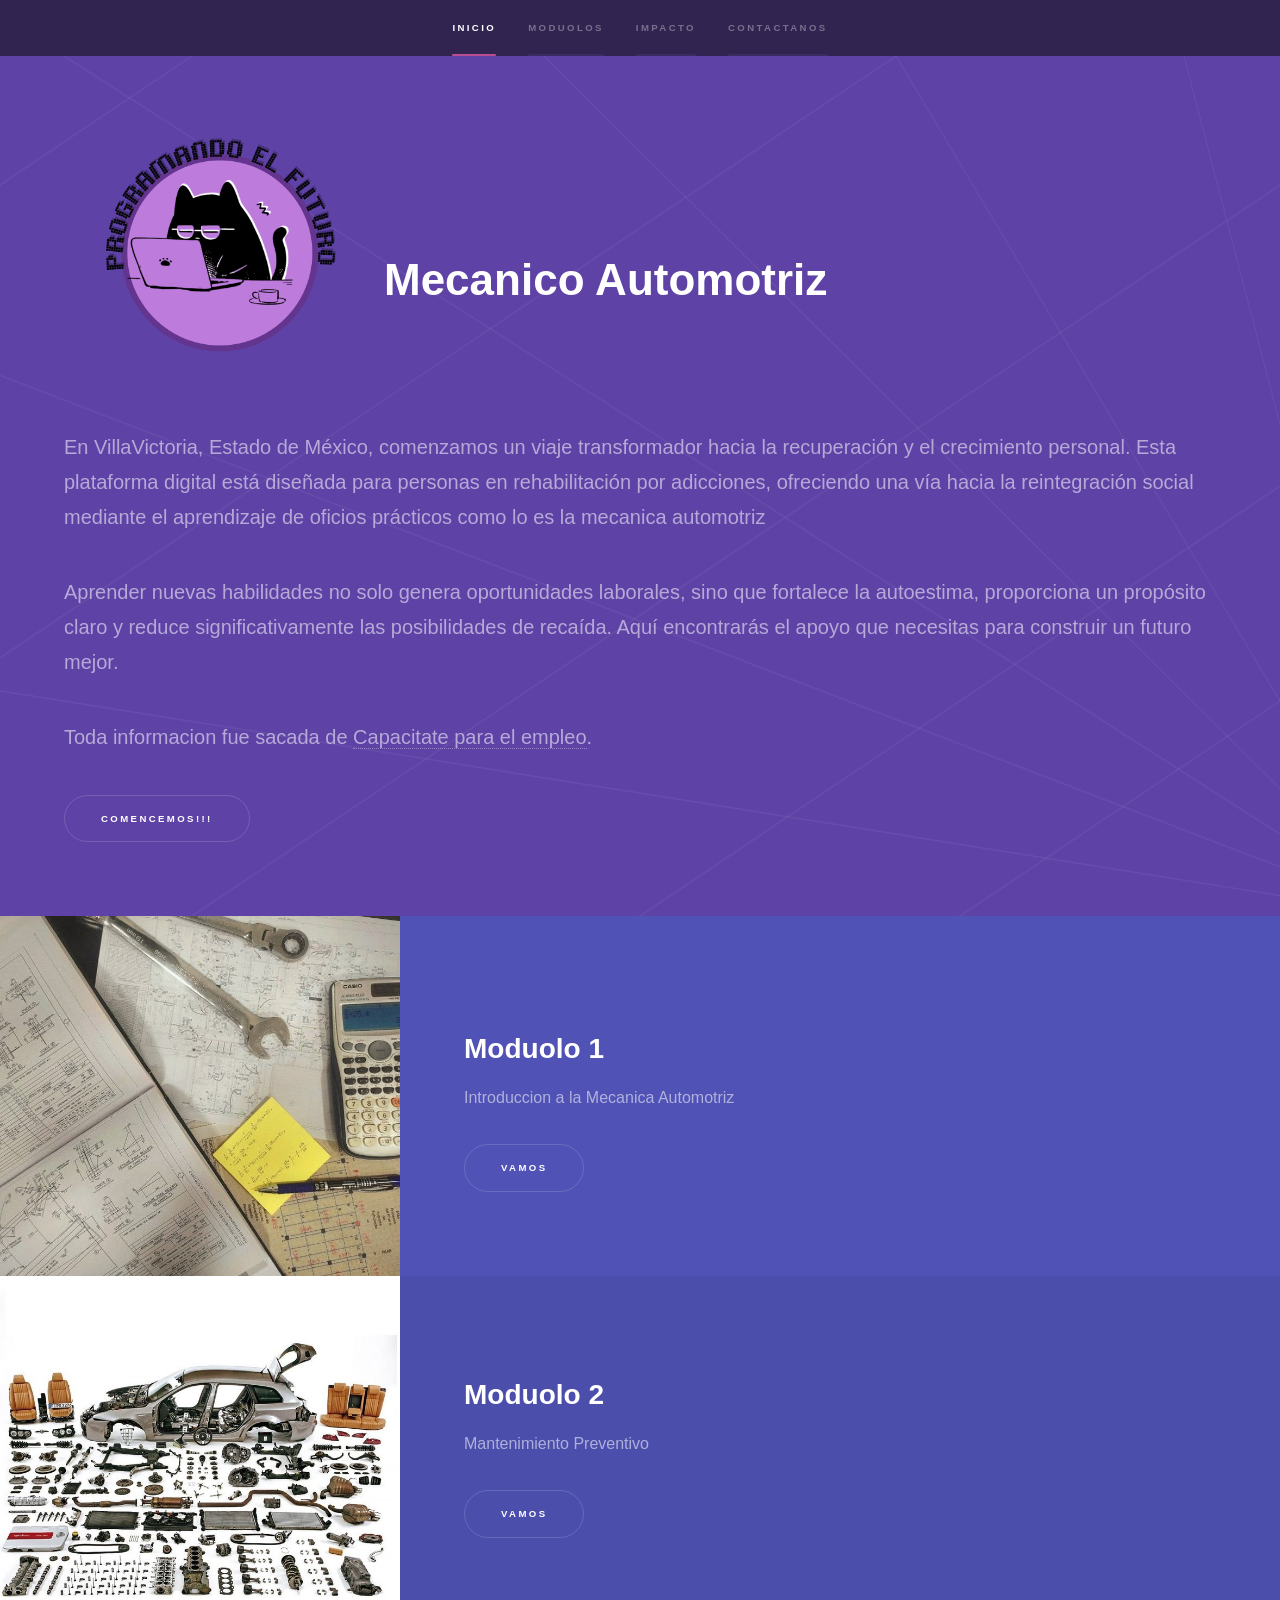
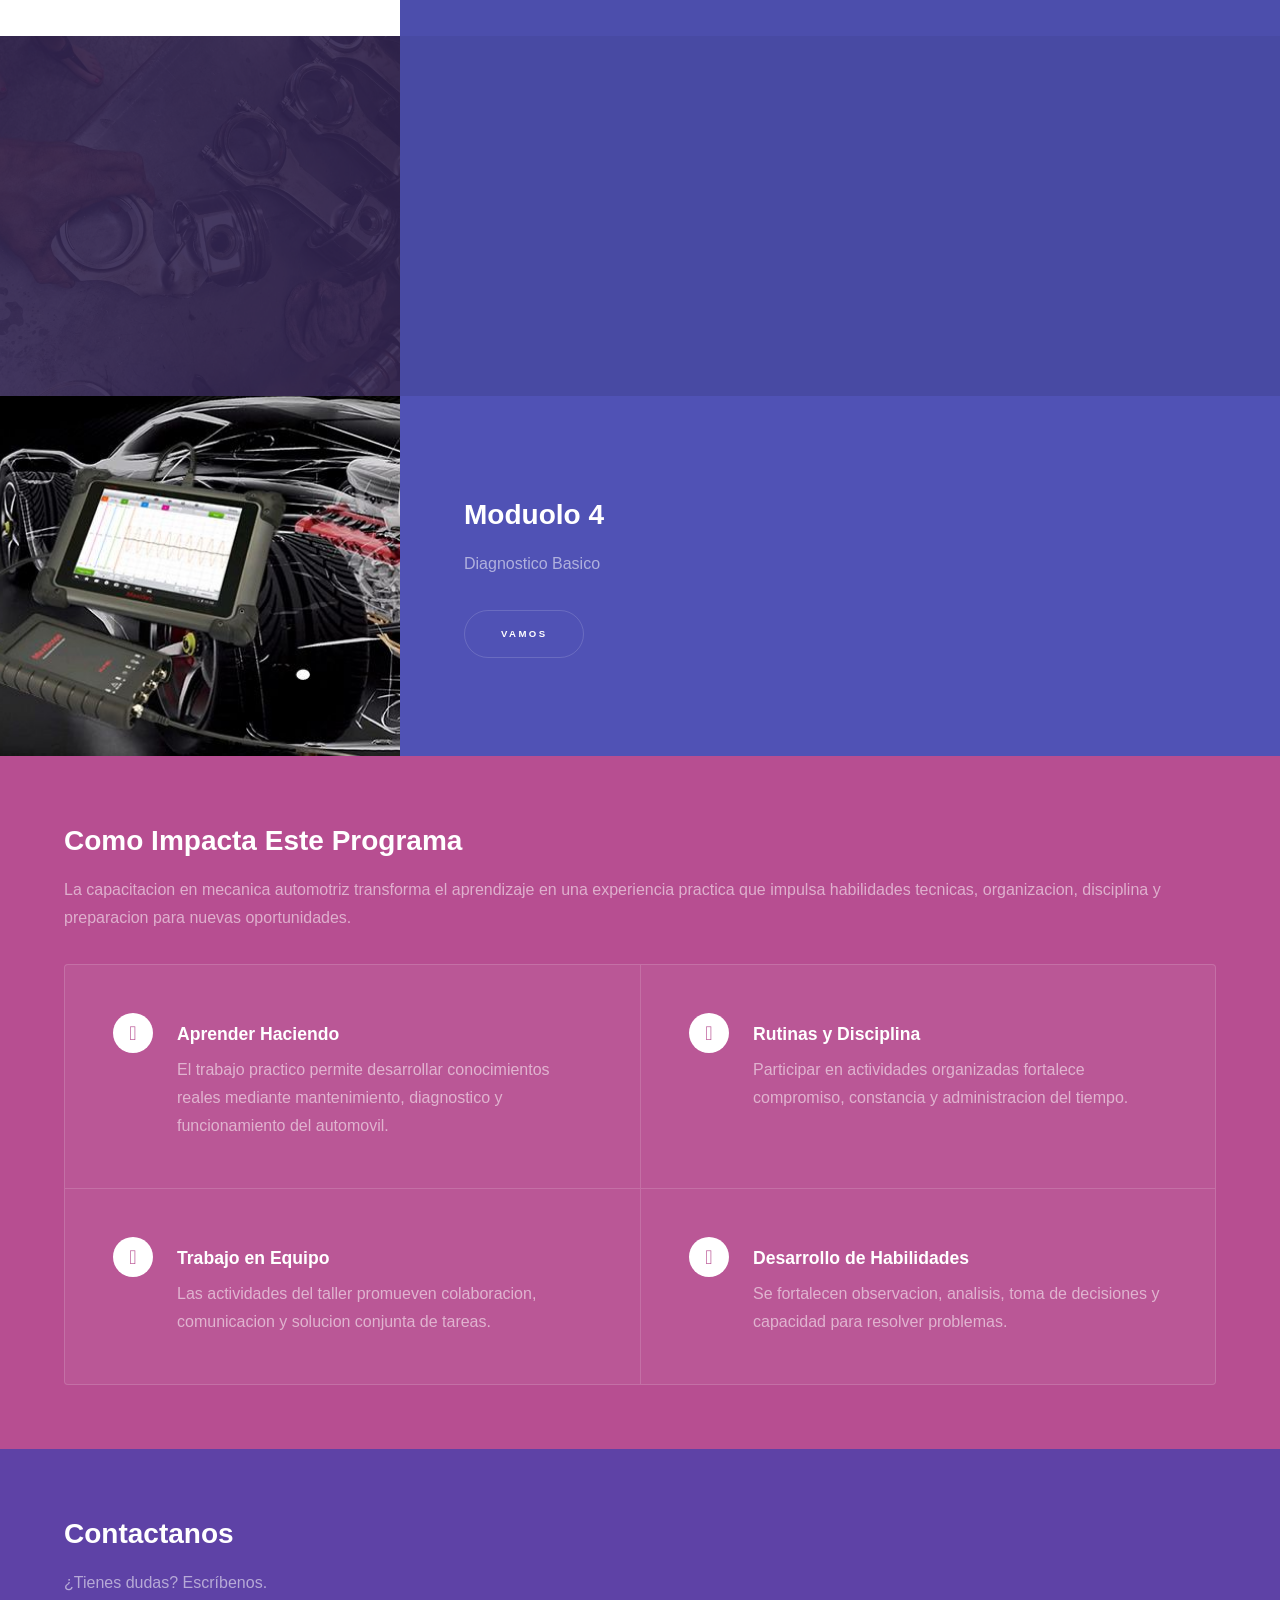
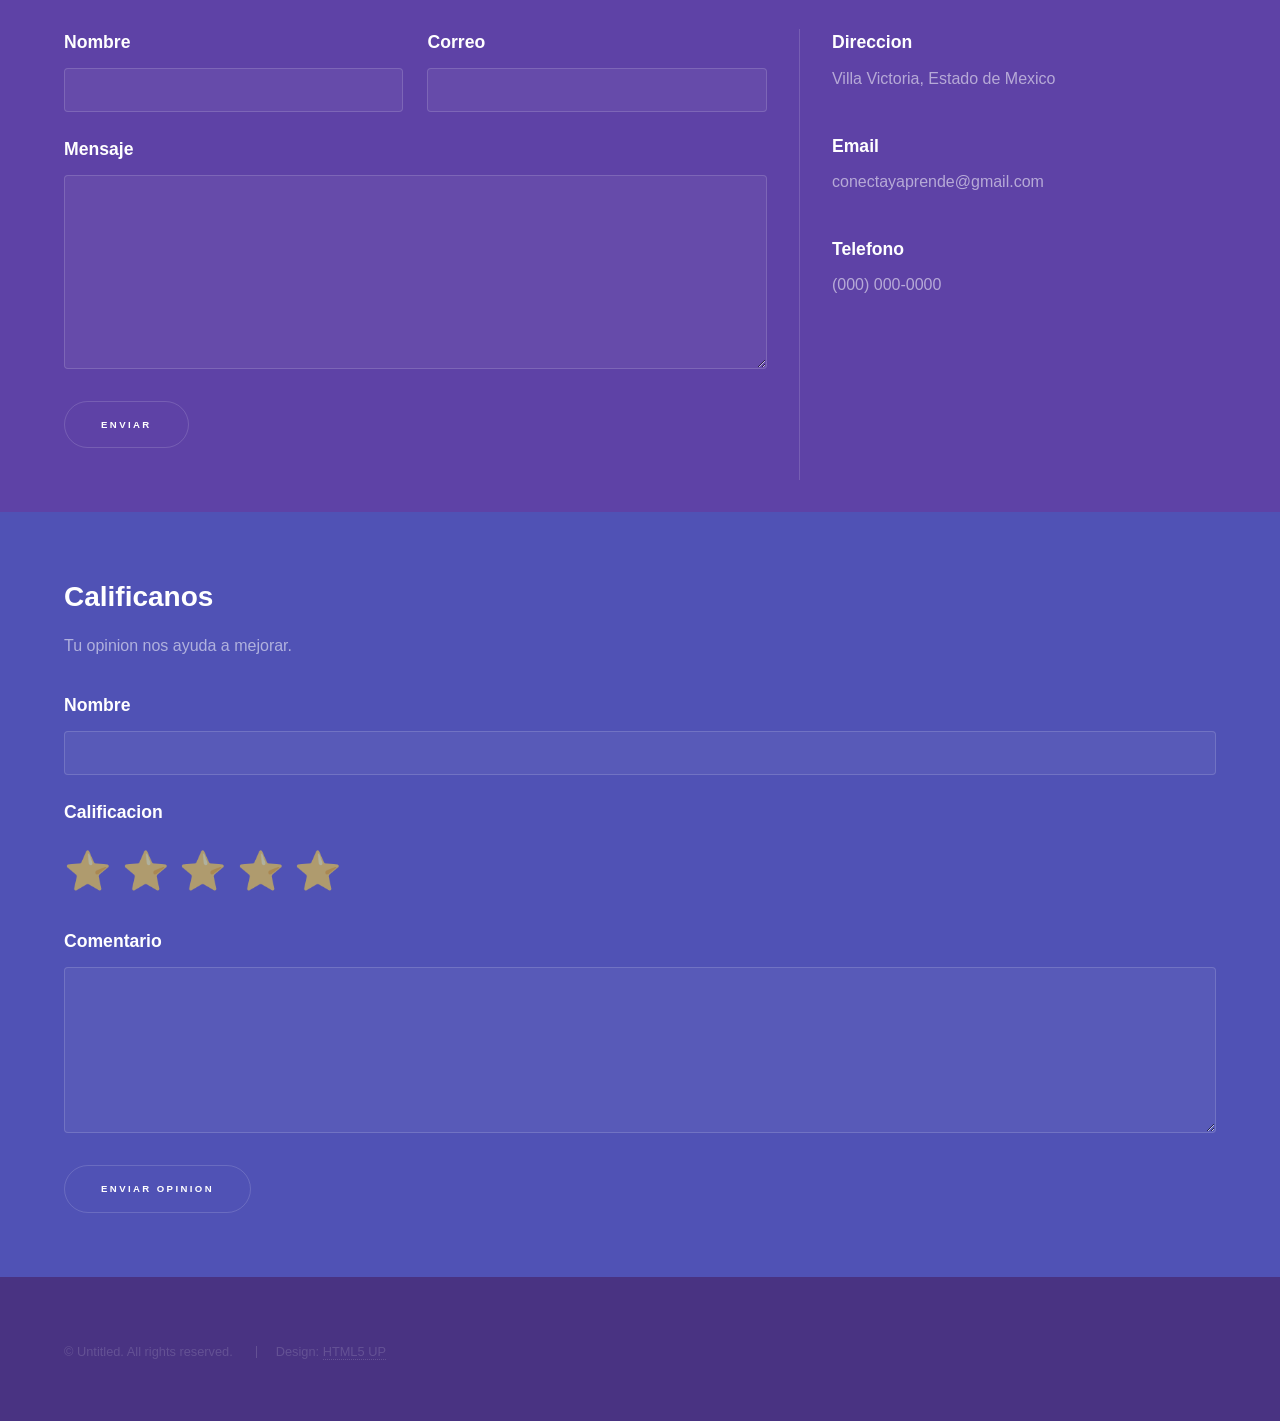
==== index.html @ e7743791 "Proyecto Conecta y Aprende" ====
<!DOCTYPE html>
<!--
	Hyperspace by HTML5 UP
	html5up.net | @ajlkn
	Free for personal and commercial use under the CCA 3.0 license (html5up.net/license)
-->
<html>
  <head>
    <title>Conecta y Aprende</title>
    <meta charset="utf-8" />
    <meta
      name="viewport"
      content="width=device-width, initial-scale=1, user-scalable=no"
    />
    <link rel="stylesheet" href="assets/css/main.css" />
    <noscript
      ><link rel="stylesheet" href="assets/css/noscript.css"
    /></noscript>
  </head>
  <body class="is-preload">
    <!-- Sidebar -->
    <section id="sidebar">
      <div class="inner">
        <nav>
          <ul>
            <li><a href="#intro">Inicio</a></li>
            <li><a href="#one">Moduolos</a></li>
            <li><a href="#two">Impacto</a></li>
            <li><a href="#three">Contactanos</a></li>
          </ul>
        </nav>
      </div>
    </section>

    <!-- Wrapper -->
    <div id="wrapper">
      <!-- Intro -->
      <section id="intro" class="wrapper style1 fullscreen fade-up">
        <div class="inner">
          <div style="display: flex; align-items: center; gap: 20px">
            <a
              href="quienes_somos.html"
              style="
                display: flex;
                align-items: center;
                gap: 20px;
                border: none;
              "
            >
              <img src="images/logo.png" alt="Logo" style="width: 300px" />
              <h1 style="margin: 0">Mecanico Automotriz</h1>
            </a>
          </div>
          <p>
            En VillaVictoria, Estado de México, comenzamos un viaje
            transformador hacia la recuperación y el crecimiento personal. Esta
            plataforma digital está diseñada para personas en rehabilitación por
            adicciones, ofreciendo una vía hacia la reintegración social
            mediante el aprendizaje de oficios prácticos como lo es la mecanica
            automotriz
          </p>
          <p>
            Aprender nuevas habilidades no solo genera oportunidades laborales,
            sino que fortalece la autoestima, proporciona un propósito claro y
            reduce significativamente las posibilidades de recaída. Aquí
            encontrarás el apoyo que necesitas para construir un futuro mejor.
          </p>
          <p>
            Toda informacion fue sacada de
            <a href="https://capacitateparaelempleo.org/cursos/view/36"
              >Capacitate para el empleo</a
            >.
          </p>
          <ul class="actions">
            <li><a href="#one" class="button scrolly">Comencemos!!!</a></li>
          </ul>
        </div>
      </section>

      <!-- One -->
      <section id="one" class="wrapper style2 spotlights">
        <section>
          <a href="#" class="image"
            ><img src="images/pic01.jpg" alt="" data-position="center center"
          /></a>
          <div class="content">
            <div class="inner">
              <span class="image"
                ><img
                  src="images/logo.png"
                  alt="Logo"
                  style="width: 180px; margin-bottom: 1.5em"
              /></span>
              <h2>Moduolo 1</h2>
              <p>Introduccion a la Mecanica Automotriz</p>
              <ul class="actions">
                <li><a href="modulo_1.html" class="button">Vamos</a></li>
              </ul>
            </div>
          </div>
        </section>
        <section>
          <a href="#" class="image"
            ><img src="images/pic02.jpg" alt="" data-position="top center"
          /></a>
          <div class="content">
            <div class="inner">
              <h2>Moduolo 2</h2>
              <p>Mantenimiento Preventivo</p>
              <ul class="actions">
                <li><a href="modulo_2.html" class="button">Vamos</a></li>
              </ul>
            </div>
          </div>
        </section>
        <section>
          <a href="#" class="image"
            ><img src="images/pic03.jpg" alt="" data-position="25% 25%"
          /></a>
          <div class="content">
            <div class="inner">
              <h2>Moduolo 3</h2>
              <p>Sistemas del Automovil</p>
              <ul class="actions">
                <li><a href="modulo_3.html" class="button">Vamos</a></li>
              </ul>
            </div>
          </div>
        </section>
        <section>
          <a href="#" class="image"
            ><img src="images/modulo4.jpg" alt="" data-position="25% 25%"
          /></a>
          <div class="content">
            <div class="inner">
              <h2>Moduolo 4</h2>
              <p>Diagnostico Basico</p>
              <ul class="actions">
                <li><a href="modulo_4.html" class="button">Vamos</a></li>
              </ul>
            </div>
          </div>
        </section>
      </section>

      <!-- Two -->
      <section id="two" class="wrapper style3 fade-up">
        <div class="inner">
          <h2>Como Impacta Este Programa</h2>

          <p>
            La capacitacion en mecanica automotriz transforma el aprendizaje en
            una experiencia practica que impulsa habilidades tecnicas,
            organizacion, disciplina y preparacion para nuevas oportunidades.
          </p>

          <div class="features">
            <section>
              <span class="icon solid major fa-wrench"></span>
              <h3>Aprender Haciendo</h3>
              <p>
                El trabajo practico permite desarrollar conocimientos reales
                mediante mantenimiento, diagnostico y funcionamiento del
                automovil.
              </p>
            </section>

            <section>
              <span class="icon solid major fa-calendar-check"></span>
              <h3>Rutinas y Disciplina</h3>
              <p>
                Participar en actividades organizadas fortalece compromiso,
                constancia y administracion del tiempo.
              </p>
            </section>

            <section>
              <span class="icon solid major fa-users"></span>
              <h3>Trabajo en Equipo</h3>
              <p>
                Las actividades del taller promueven colaboracion, comunicacion
                y solucion conjunta de tareas.
              </p>
            </section>

            <section>
              <span class="icon solid major fa-brain"></span>
              <h3>Desarrollo de Habilidades</h3>
              <p>
                Se fortalecen observacion, analisis, toma de decisiones y
                capacidad para resolver problemas.
              </p>
            </section>
          </div>
        </div>
      </section>

      <!-- Three -->
      <section id="three" class="wrapper style1 fade-up">
        <div class="inner">
          <h2>Contactanos</h2>

          <p>¿Tienes dudas? Escríbenos.</p>

          <div class="split style1">
            <section>
              <form>
                <div class="fields">
                  <div class="field half">
                    <label>Nombre</label>
                    <input type="text" />
                  </div>

                  <div class="field half">
                    <label>Correo</label>
                    <input type="email" />
                  </div>

                  <div class="field">
                    <label>Mensaje</label>
                    <textarea rows="6"></textarea>
                  </div>
                </div>

                <ul class="actions">
                  <li><a href="#" class="button submit">Enviar</a></li>
                </ul>
              </form>
            </section>

            <section>
              <ul class="contact">
                <li>
                  <h3>Direccion</h3>
                  <span>Villa Victoria, Estado de Mexico</span>
                </li>

                <li>
                  <h3>Email</h3>
                  <span>conectayaprende@gmail.com</span>
                </li>

                <li>
                  <h3>Telefono</h3>
                  <span>(000) 000-0000</span>
                </li>
              </ul>
            </section>
          </div>
        </div>
      </section>

      <section id="rating" class="wrapper style2 fade-up">
        <div class="inner">
          <h2>Calificanos</h2>

          <p>Tu opinion nos ayuda a mejorar.</p>

          <form>
            <div class="fields">
              <div class="field">
                <label>Nombre</label>
                <input type="text" />
              </div>

              <div class="field">
                <label>Calificacion</label>

                <div style="font-size: 38px">⭐ ⭐ ⭐ ⭐ ⭐</div>
              </div>

              <div class="field">
                <label>Comentario</label>
                <textarea rows="5"></textarea>
              </div>
            </div>

            <ul class="actions">
              <li>
                <a href="#" class="button submit"> Enviar Opinion </a>
              </li>
            </ul>
          </form>
        </div>
      </section>
    </div>

    <!-- Footer -->
    <footer id="footer" class="wrapper style1-alt">
      <div class="inner">
        <ul class="menu">
          <li>&copy; Untitled. All rights reserved.</li>
          <li>Design: <a href="http://html5up.net">HTML5 UP</a></li>
        </ul>
      </div>
    </footer>

    <!-- Scripts -->
    <script src="assets/js/jquery.min.js"></script>
    <script src="assets/js/jquery.scrollex.min.js"></script>
    <script src="assets/js/jquery.scrolly.min.js"></script>
    <script src="assets/js/browser.min.js"></script>
    <script src="assets/js/breakpoints.min.js"></script>
    <script src="assets/js/util.js"></script>
    <script src="assets/js/main.js"></script>
  </body>
</html>
---- assets/css/main.css ----
@import url(fontawesome-all.min.css);

/*
	Hyperspace by HTML5 UP
	html5up.net | @ajlkn
	Free for personal and commercial use under the CCA 3.0 license (html5up.net/license)
*/

html,
body,
div,
span,
applet,
object,
iframe,
h1,
h2,
h3,
h4,
h5,
h6,
p,
blockquote,
pre,
a,
abbr,
acronym,
address,
big,
cite,
code,
del,
dfn,
em,
img,
ins,
kbd,
q,
s,
samp,
small,
strike,
strong,
sub,
sup,
tt,
var,
b,
u,
i,
center,
dl,
dt,
dd,
ol,
ul,
li,
fieldset,
form,
label,
legend,
table,
caption,
tbody,
tfoot,
thead,
tr,
th,
td,
article,
aside,
canvas,
details,
embed,
figure,
figcaption,
footer,
header,
hgroup,
menu,
nav,
output,
ruby,
section,
summary,
time,
mark,
audio,
video {
  margin: 0;
  padding: 0;
  border: 0;
  font-size: 100%;
  font: inherit;
  vertical-align: baseline;
}

article,
aside,
details,
figcaption,
figure,
footer,
header,
hgroup,
menu,
nav,
section {
  display: block;
}

body {
  line-height: 1;
}

ol,
ul {
  list-style: none;
}

blockquote,
q {
  quotes: none;
}

blockquote:before,
blockquote:after,
q:before,
q:after {
  content: "";
  content: none;
}

table {
  border-collapse: collapse;
  border-spacing: 0;
}

body {
  -webkit-text-size-adjust: none;
}

mark {
  background-color: transparent;
  color: inherit;
}

input::-moz-focus-inner {
  border: 0;
  padding: 0;
}

input,
select,
textarea {
  -moz-appearance: none;
  -webkit-appearance: none;
  -ms-appearance: none;
  appearance: none;
}

/* Basic */

@-ms-viewport {
  width: device-width;
}

body {
  -ms-overflow-style: scrollbar;
}

@media screen and (max-width: 480px) {
  html,
  body {
    min-width: 320px;
  }
}

html {
  box-sizing: border-box;
}

*,
*:before,
*:after {
  box-sizing: inherit;
}

body {
  background: #312450;
}

body.is-preload *,
body.is-preload *:before,
body.is-preload *:after {
  -moz-animation: none !important;
  -webkit-animation: none !important;
  -ms-animation: none !important;
  animation: none !important;
  -moz-transition: none !important;
  -webkit-transition: none !important;
  -ms-transition: none !important;
  transition: none !important;
}

/* Type */

body,
input,
select,
textarea {
  color: rgba(255, 255, 255, 0.55);
  font-family: Arial, Helvetica, sans-serif;
  font-size: 16.5pt;
  font-weight: normal;
  line-height: 1.75;
}

@media screen and (max-width: 1680px) {
  body,
  input,
  select,
  textarea {
    font-size: 13pt;
  }
}

@media screen and (max-width: 1280px) {
  body,
  input,
  select,
  textarea {
    font-size: 12pt;
  }
}

@media screen and (max-width: 360px) {
  body,
  input,
  select,
  textarea {
    font-size: 11pt;
  }
}

a {
  -moz-transition:
    color 0.2s ease,
    border-bottom-color 0.2s ease;
  -webkit-transition:
    color 0.2s ease,
    border-bottom-color 0.2s ease;
  -ms-transition:
    color 0.2s ease,
    border-bottom-color 0.2s ease;
  transition:
    color 0.2s ease,
    border-bottom-color 0.2s ease;
  border-bottom: dotted 1px rgba(255, 255, 255, 0.35);
  color: inherit;
  text-decoration: none;
}

a:hover {
  border-bottom-color: transparent;
  color: #ffffff;
}

strong,
b {
  color: #ffffff;
  font-weight: bold;
}

em,
i {
  font-style: italic;
}

p {
  margin: 0 0 2em 0;
}

h1,
h2,
h3,
h4,
h5,
h6 {
  color: #ffffff;
  font-weight: bold;
  line-height: 1.5;
  margin: 0 0 0.5em 0;
}

h1 a,
h2 a,
h3 a,
h4 a,
h5 a,
h6 a {
  color: inherit;
  text-decoration: none;
}

h1 {
  font-size: 2.75em;
}

h1.major {
  margin: 0 0 1.3em 0;
  position: relative;
  padding-bottom: 0.35em;
}

h1.major:after {
  background-image: -moz-linear-gradient(to right, #5e42a6, #b74e91);
  background-image: -webkit-linear-gradient(to right, #5e42a6, #b74e91);
  background-image: -ms-linear-gradient(to right, #5e42a6, #b74e91);
  background-image: linear-gradient(to right, #5e42a6, #b74e91);
  -moz-transition: max-width 0.2s ease;
  -webkit-transition: max-width 0.2s ease;
  -ms-transition: max-width 0.2s ease;
  transition: max-width 0.2s ease;
  border-radius: 0.2em;
  bottom: 0;
  content: "";
  height: 0.05em;
  position: absolute;
  right: 0;
  width: 100%;
}

h2 {
  font-size: 1.75em;
}

h3 {
  font-size: 1.1em;
}

h4 {
  font-size: 1em;
}

h5 {
  font-size: 0.8em;
}

h6 {
  font-size: 0.6em;
}

@media screen and (max-width: 736px) {
  h1 {
    font-size: 2em;
  }

  h2 {
    font-size: 1.25em;
  }

  h3 {
    font-size: 1em;
  }

  h4 {
    font-size: 0.8em;
  }

  h5 {
    font-size: 0.6em;
  }

  h6 {
    font-size: 0.6em;
  }
}

sub {
  font-size: 0.8em;
  position: relative;
  top: 0.5em;
}

sup {
  font-size: 0.8em;
  position: relative;
  top: -0.5em;
}

blockquote {
  border-left: solid 4px rgba(255, 255, 255, 0.15);
  font-style: italic;
  margin: 0 0 2em 0;
  padding: 0.5em 0 0.5em 2em;
}

code {
  background: rgba(255, 255, 255, 0.05);
  border-radius: 0.25em;
  border: solid 1px rgba(255, 255, 255, 0.15);
  font-family: "Courier New", monospace;
  font-size: 0.9em;
  margin: 0 0.25em;
  padding: 0.25em 0.65em;
}

pre {
  -webkit-overflow-scrolling: touch;
  font-family: "Courier New", monospace;
  font-size: 0.9em;
  margin: 0 0 2em 0;
}

pre code {
  display: block;
  line-height: 1.75em;
  padding: 1em 1.5em;
  overflow-x: auto;
}

hr {
  border: 0;
  border-bottom: solid 1px rgba(255, 255, 255, 0.15);
  margin: 2em 0;
}

hr.major {
  margin: 3em 0;
}

.align-left {
  text-align: left;
}

.align-center {
  text-align: center;
}

.align-right {
  text-align: right;
}

/* Row */

.row {
  display: flex;
  flex-wrap: wrap;
  box-sizing: border-box;
  align-items: stretch;
}

.row > * {
  box-sizing: border-box;
}

.row.gtr-uniform > * > :last-child {
  margin-bottom: 0;
}

.row.aln-left {
  justify-content: flex-start;
}

.row.aln-center {
  justify-content: center;
}

.row.aln-right {
  justify-content: flex-end;
}

.row.aln-top {
  align-items: flex-start;
}

.row.aln-middle {
  align-items: center;
}

.row.aln-bottom {
  align-items: flex-end;
}

.row > .imp {
  order: -1;
}

.row > .col-1 {
  width: 8.33333%;
}

.row > .off-1 {
  margin-left: 8.33333%;
}

.row > .col-2 {
  width: 16.66667%;
}

.row > .off-2 {
  margin-left: 16.66667%;
}

.row > .col-3 {
  width: 25%;
}

.row > .off-3 {
  margin-left: 25%;
}

.row > .col-4 {
  width: 33.33333%;
}

.row > .off-4 {
  margin-left: 33.33333%;
}

.row > .col-5 {
  width: 41.66667%;
}

.row > .off-5 {
  margin-left: 41.66667%;
}

.row > .col-6 {
  width: 50%;
}

.row > .off-6 {
  margin-left: 50%;
}

.row > .col-7 {
  width: 58.33333%;
}

.row > .off-7 {
  margin-left: 58.33333%;
}

.row > .col-8 {
  width: 66.66667%;
}

.row > .off-8 {
  margin-left: 66.66667%;
}

.row > .col-9 {
  width: 75%;
}

.row > .off-9 {
  margin-left: 75%;
}

.row > .col-10 {
  width: 83.33333%;
}

.row > .off-10 {
  margin-left: 83.33333%;
}

.row > .col-11 {
  width: 91.66667%;
}

.row > .off-11 {
  margin-left: 91.66667%;
}

.row > .col-12 {
  width: 100%;
}

.row > .off-12 {
  margin-left: 100%;
}

.row.gtr-0 {
  margin-top: 0;
  margin-left: 0em;
}

.row.gtr-0 > * {
  padding: 0 0 0 0em;
}

.row.gtr-0.gtr-uniform {
  margin-top: 0em;
}

.row.gtr-0.gtr-uniform > * {
  padding-top: 0em;
}

.row.gtr-25 {
  margin-top: 0;
  margin-left: -0.375em;
}

.row.gtr-25 > * {
  padding: 0 0 0 0.375em;
}

.row.gtr-25.gtr-uniform {
  margin-top: -0.375em;
}

.row.gtr-25.gtr-uniform > * {
  padding-top: 0.375em;
}

.row.gtr-50 {
  margin-top: 0;
  margin-left: -0.75em;
}

.row.gtr-50 > * {
  padding: 0 0 0 0.75em;
}

.row.gtr-50.gtr-uniform {
  margin-top: -0.75em;
}

.row.gtr-50.gtr-uniform > * {
  padding-top: 0.75em;
}

.row {
  margin-top: 0;
  margin-left: -1.5em;
}

.row > * {
  padding: 0 0 0 1.5em;
}

.row.gtr-uniform {
  margin-top: -1.5em;
}

.row.gtr-uniform > * {
  padding-top: 1.5em;
}

.row.gtr-150 {
  margin-top: 0;
  margin-left: -2.25em;
}

.row.gtr-150 > * {
  padding: 0 0 0 2.25em;
}

.row.gtr-150.gtr-uniform {
  margin-top: -2.25em;
}

.row.gtr-150.gtr-uniform > * {
  padding-top: 2.25em;
}

.row.gtr-200 {
  margin-top: 0;
  margin-left: -3em;
}

.row.gtr-200 > * {
  padding: 0 0 0 3em;
}

.row.gtr-200.gtr-uniform {
  margin-top: -3em;
}

.row.gtr-200.gtr-uniform > * {
  padding-top: 3em;
}

@media screen and (max-width: 1680px) {
  .row {
    display: flex;
    flex-wrap: wrap;
    box-sizing: border-box;
    align-items: stretch;
  }

  .row > * {
    box-sizing: border-box;
  }

  .row.gtr-uniform > * > :last-child {
    margin-bottom: 0;
  }

  .row.aln-left {
    justify-content: flex-start;
  }

  .row.aln-center {
    justify-content: center;
  }

  .row.aln-right {
    justify-content: flex-end;
  }

  .row.aln-top {
    align-items: flex-start;
  }

  .row.aln-middle {
    align-items: center;
  }

  .row.aln-bottom {
    align-items: flex-end;
  }

  .row > .imp-xlarge {
    order: -1;
  }

  .row > .col-1-xlarge {
    width: 8.33333%;
  }

  .row > .off-1-xlarge {
    margin-left: 8.33333%;
  }

  .row > .col-2-xlarge {
    width: 16.66667%;
  }

  .row > .off-2-xlarge {
    margin-left: 16.66667%;
  }

  .row > .col-3-xlarge {
    width: 25%;
  }

  .row > .off-3-xlarge {
    margin-left: 25%;
  }

  .row > .col-4-xlarge {
    width: 33.33333%;
  }

  .row > .off-4-xlarge {
    margin-left: 33.33333%;
  }

  .row > .col-5-xlarge {
    width: 41.66667%;
  }

  .row > .off-5-xlarge {
    margin-left: 41.66667%;
  }

  .row > .col-6-xlarge {
    width: 50%;
  }

  .row > .off-6-xlarge {
    margin-left: 50%;
  }

  .row > .col-7-xlarge {
    width: 58.33333%;
  }

  .row > .off-7-xlarge {
    margin-left: 58.33333%;
  }

  .row > .col-8-xlarge {
    width: 66.66667%;
  }

  .row > .off-8-xlarge {
    margin-left: 66.66667%;
  }

  .row > .col-9-xlarge {
    width: 75%;
  }

  .row > .off-9-xlarge {
    margin-left: 75%;
  }

  .row > .col-10-xlarge {
    width: 83.33333%;
  }

  .row > .off-10-xlarge {
    margin-left: 83.33333%;
  }

  .row > .col-11-xlarge {
    width: 91.66667%;
  }

  .row > .off-11-xlarge {
    margin-left: 91.66667%;
  }

  .row > .col-12-xlarge {
    width: 100%;
  }

  .row > .off-12-xlarge {
    margin-left: 100%;
  }

  .row.gtr-0 {
    margin-top: 0;
    margin-left: 0em;
  }

  .row.gtr-0 > * {
    padding: 0 0 0 0em;
  }

  .row.gtr-0.gtr-uniform {
    margin-top: 0em;
  }

  .row.gtr-0.gtr-uniform > * {
    padding-top: 0em;
  }

  .row.gtr-25 {
    margin-top: 0;
    margin-left: -0.375em;
  }

  .row.gtr-25 > * {
    padding: 0 0 0 0.375em;
  }

  .row.gtr-25.gtr-uniform {
    margin-top: -0.375em;
  }

  .row.gtr-25.gtr-uniform > * {
    padding-top: 0.375em;
  }

  .row.gtr-50 {
    margin-top: 0;
    margin-left: -0.75em;
  }

  .row.gtr-50 > * {
    padding: 0 0 0 0.75em;
  }

  .row.gtr-50.gtr-uniform {
    margin-top: -0.75em;
  }

  .row.gtr-50.gtr-uniform > * {
    padding-top: 0.75em;
  }

  .row {
    margin-top: 0;
    margin-left: -1.5em;
  }

  .row > * {
    padding: 0 0 0 1.5em;
  }

  .row.gtr-uniform {
    margin-top: -1.5em;
  }

  .row.gtr-uniform > * {
    padding-top: 1.5em;
  }

  .row.gtr-150 {
    margin-top: 0;
    margin-left: -2.25em;
  }

  .row.gtr-150 > * {
    padding: 0 0 0 2.25em;
  }

  .row.gtr-150.gtr-uniform {
    margin-top: -2.25em;
  }

  .row.gtr-150.gtr-uniform > * {
    padding-top: 2.25em;
  }

  .row.gtr-200 {
    margin-top: 0;
    margin-left: -3em;
  }

  .row.gtr-200 > * {
    padding: 0 0 0 3em;
  }

  .row.gtr-200.gtr-uniform {
    margin-top: -3em;
  }

  .row.gtr-200.gtr-uniform > * {
    padding-top: 3em;
  }
}

@media screen and (max-width: 1280px) {
  .row {
    display: flex;
    flex-wrap: wrap;
    box-sizing: border-box;
    align-items: stretch;
  }

  .row > * {
    box-sizing: border-box;
  }

  .row.gtr-uniform > * > :last-child {
    margin-bottom: 0;
  }

  .row.aln-left {
    justify-content: flex-start;
  }

  .row.aln-center {
    justify-content: center;
  }

  .row.aln-right {
    justify-content: flex-end;
  }

  .row.aln-top {
    align-items: flex-start;
  }

  .row.aln-middle {
    align-items: center;
  }

  .row.aln-bottom {
    align-items: flex-end;
  }

  .row > .imp-large {
    order: -1;
  }

  .row > .col-1-large {
    width: 8.33333%;
  }

  .row > .off-1-large {
    margin-left: 8.33333%;
  }

  .row > .col-2-large {
    width: 16.66667%;
  }

  .row > .off-2-large {
    margin-left: 16.66667%;
  }

  .row > .col-3-large {
    width: 25%;
  }

  .row > .off-3-large {
    margin-left: 25%;
  }

  .row > .col-4-large {
    width: 33.33333%;
  }

  .row > .off-4-large {
    margin-left: 33.33333%;
  }

  .row > .col-5-large {
    width: 41.66667%;
  }

  .row > .off-5-large {
    margin-left: 41.66667%;
  }

  .row > .col-6-large {
    width: 50%;
  }

  .row > .off-6-large {
    margin-left: 50%;
  }

  .row > .col-7-large {
    width: 58.33333%;
  }

  .row > .off-7-large {
    margin-left: 58.33333%;
  }

  .row > .col-8-large {
    width: 66.66667%;
  }

  .row > .off-8-large {
    margin-left: 66.66667%;
  }

  .row > .col-9-large {
    width: 75%;
  }

  .row > .off-9-large {
    margin-left: 75%;
  }

  .row > .col-10-large {
    width: 83.33333%;
  }

  .row > .off-10-large {
    margin-left: 83.33333%;
  }

  .row > .col-11-large {
    width: 91.66667%;
  }

  .row > .off-11-large {
    margin-left: 91.66667%;
  }

  .row > .col-12-large {
    width: 100%;
  }

  .row > .off-12-large {
    margin-left: 100%;
  }

  .row.gtr-0 {
    margin-top: 0;
    margin-left: 0em;
  }

  .row.gtr-0 > * {
    padding: 0 0 0 0em;
  }

  .row.gtr-0.gtr-uniform {
    margin-top: 0em;
  }

  .row.gtr-0.gtr-uniform > * {
    padding-top: 0em;
  }

  .row.gtr-25 {
    margin-top: 0;
    margin-left: -0.375em;
  }

  .row.gtr-25 > * {
    padding: 0 0 0 0.375em;
  }

  .row.gtr-25.gtr-uniform {
    margin-top: -0.375em;
  }

  .row.gtr-25.gtr-uniform > * {
    padding-top: 0.375em;
  }

  .row.gtr-50 {
    margin-top: 0;
    margin-left: -0.75em;
  }

  .row.gtr-50 > * {
    padding: 0 0 0 0.75em;
  }

  .row.gtr-50.gtr-uniform {
    margin-top: -0.75em;
  }

  .row.gtr-50.gtr-uniform > * {
    padding-top: 0.75em;
  }

  .row {
    margin-top: 0;
    margin-left: -1.5em;
  }

  .row > * {
    padding: 0 0 0 1.5em;
  }

  .row.gtr-uniform {
    margin-top: -1.5em;
  }

  .row.gtr-uniform > * {
    padding-top: 1.5em;
  }

  .row.gtr-150 {
    margin-top: 0;
    margin-left: -2.25em;
  }

  .row.gtr-150 > * {
    padding: 0 0 0 2.25em;
  }

  .row.gtr-150.gtr-uniform {
    margin-top: -2.25em;
  }

  .row.gtr-150.gtr-uniform > * {
    padding-top: 2.25em;
  }

  .row.gtr-200 {
    margin-top: 0;
    margin-left: -3em;
  }

  .row.gtr-200 > * {
    padding: 0 0 0 3em;
  }

  .row.gtr-200.gtr-uniform {
    margin-top: -3em;
  }

  .row.gtr-200.gtr-uniform > * {
    padding-top: 3em;
  }
}

@media screen and (max-width: 980px) {
  .row {
    display: flex;
    flex-wrap: wrap;
    box-sizing: border-box;
    align-items: stretch;
  }

  .row > * {
    box-sizing: border-box;
  }

  .row.gtr-uniform > * > :last-child {
    margin-bottom: 0;
  }

  .row.aln-left {
    justify-content: flex-start;
  }

  .row.aln-center {
    justify-content: center;
  }

  .row.aln-right {
    justify-content: flex-end;
  }

  .row.aln-top {
    align-items: flex-start;
  }

  .row.aln-middle {
    align-items: center;
  }

  .row.aln-bottom {
    align-items: flex-end;
  }

  .row > .imp-medium {
    order: -1;
  }

  .row > .col-1-medium {
    width: 8.33333%;
  }

  .row > .off-1-medium {
    margin-left: 8.33333%;
  }

  .row > .col-2-medium {
    width: 16.66667%;
  }

  .row > .off-2-medium {
    margin-left: 16.66667%;
  }

  .row > .col-3-medium {
    width: 25%;
  }

  .row > .off-3-medium {
    margin-left: 25%;
  }

  .row > .col-4-medium {
    width: 33.33333%;
  }

  .row > .off-4-medium {
    margin-left: 33.33333%;
  }

  .row > .col-5-medium {
    width: 41.66667%;
  }

  .row > .off-5-medium {
    margin-left: 41.66667%;
  }

  .row > .col-6-medium {
    width: 50%;
  }

  .row > .off-6-medium {
    margin-left: 50%;
  }

  .row > .col-7-medium {
    width: 58.33333%;
  }

  .row > .off-7-medium {
    margin-left: 58.33333%;
  }

  .row > .col-8-medium {
    width: 66.66667%;
  }

  .row > .off-8-medium {
    margin-left: 66.66667%;
  }

  .row > .col-9-medium {
    width: 75%;
  }

  .row > .off-9-medium {
    margin-left: 75%;
  }

  .row > .col-10-medium {
    width: 83.33333%;
  }

  .row > .off-10-medium {
    margin-left: 83.33333%;
  }

  .row > .col-11-medium {
    width: 91.66667%;
  }

  .row > .off-11-medium {
    margin-left: 91.66667%;
  }

  .row > .col-12-medium {
    width: 100%;
  }

  .row > .off-12-medium {
    margin-left: 100%;
  }

  .row.gtr-0 {
    margin-top: 0;
    margin-left: 0em;
  }

  .row.gtr-0 > * {
    padding: 0 0 0 0em;
  }

  .row.gtr-0.gtr-uniform {
    margin-top: 0em;
  }

  .row.gtr-0.gtr-uniform > * {
    padding-top: 0em;
  }

  .row.gtr-25 {
    margin-top: 0;
    margin-left: -0.375em;
  }

  .row.gtr-25 > * {
    padding: 0 0 0 0.375em;
  }

  .row.gtr-25.gtr-uniform {
    margin-top: -0.375em;
  }

  .row.gtr-25.gtr-uniform > * {
    padding-top: 0.375em;
  }

  .row.gtr-50 {
    margin-top: 0;
    margin-left: -0.75em;
  }

  .row.gtr-50 > * {
    padding: 0 0 0 0.75em;
  }

  .row.gtr-50.gtr-uniform {
    margin-top: -0.75em;
  }

  .row.gtr-50.gtr-uniform > * {
    padding-top: 0.75em;
  }

  .row {
    margin-top: 0;
    margin-left: -1.5em;
  }

  .row > * {
    padding: 0 0 0 1.5em;
  }

  .row.gtr-uniform {
    margin-top: -1.5em;
  }

  .row.gtr-uniform > * {
    padding-top: 1.5em;
  }

  .row.gtr-150 {
    margin-top: 0;
    margin-left: -2.25em;
  }

  .row.gtr-150 > * {
    padding: 0 0 0 2.25em;
  }

  .row.gtr-150.gtr-uniform {
    margin-top: -2.25em;
  }

  .row.gtr-150.gtr-uniform > * {
    padding-top: 2.25em;
  }

  .row.gtr-200 {
    margin-top: 0;
    margin-left: -3em;
  }

  .row.gtr-200 > * {
    padding: 0 0 0 3em;
  }

  .row.gtr-200.gtr-uniform {
    margin-top: -3em;
  }

  .row.gtr-200.gtr-uniform > * {
    padding-top: 3em;
  }
}

@media screen and (max-width: 736px) {
  .row {
    display: flex;
    flex-wrap: wrap;
    box-sizing: border-box;
    align-items: stretch;
  }

  .row > * {
    box-sizing: border-box;
  }

  .row.gtr-uniform > * > :last-child {
    margin-bottom: 0;
  }

  .row.aln-left {
    justify-content: flex-start;
  }

  .row.aln-center {
    justify-content: center;
  }

  .row.aln-right {
    justify-content: flex-end;
  }

  .row.aln-top {
    align-items: flex-start;
  }

  .row.aln-middle {
    align-items: center;
  }

  .row.aln-bottom {
    align-items: flex-end;
  }

  .row > .imp-small {
    order: -1;
  }

  .row > .col-1-small {
    width: 8.33333%;
  }

  .row > .off-1-small {
    margin-left: 8.33333%;
  }

  .row > .col-2-small {
    width: 16.66667%;
  }

  .row > .off-2-small {
    margin-left: 16.66667%;
  }

  .row > .col-3-small {
    width: 25%;
  }

  .row > .off-3-small {
    margin-left: 25%;
  }

  .row > .col-4-small {
    width: 33.33333%;
  }

  .row > .off-4-small {
    margin-left: 33.33333%;
  }

  .row > .col-5-small {
    width: 41.66667%;
  }

  .row > .off-5-small {
    margin-left: 41.66667%;
  }

  .row > .col-6-small {
    width: 50%;
  }

  .row > .off-6-small {
    margin-left: 50%;
  }

  .row > .col-7-small {
    width: 58.33333%;
  }

  .row > .off-7-small {
    margin-left: 58.33333%;
  }

  .row > .col-8-small {
    width: 66.66667%;
  }

  .row > .off-8-small {
    margin-left: 66.66667%;
  }

  .row > .col-9-small {
    width: 75%;
  }

  .row > .off-9-small {
    margin-left: 75%;
  }

  .row > .col-10-small {
    width: 83.33333%;
  }

  .row > .off-10-small {
    margin-left: 83.33333%;
  }

  .row > .col-11-small {
    width: 91.66667%;
  }

  .row > .off-11-small {
    margin-left: 91.66667%;
  }

  .row > .col-12-small {
    width: 100%;
  }

  .row > .off-12-small {
    margin-left: 100%;
  }

  .row.gtr-0 {
    margin-top: 0;
    margin-left: 0em;
  }

  .row.gtr-0 > * {
    padding: 0 0 0 0em;
  }

  .row.gtr-0.gtr-uniform {
    margin-top: 0em;
  }

  .row.gtr-0.gtr-uniform > * {
    padding-top: 0em;
  }

  .row.gtr-25 {
    margin-top: 0;
    margin-left: -0.375em;
  }

  .row.gtr-25 > * {
    padding: 0 0 0 0.375em;
  }

  .row.gtr-25.gtr-uniform {
    margin-top: -0.375em;
  }

  .row.gtr-25.gtr-uniform > * {
    padding-top: 0.375em;
  }

  .row.gtr-50 {
    margin-top: 0;
    margin-left: -0.75em;
  }

  .row.gtr-50 > * {
    padding: 0 0 0 0.75em;
  }

  .row.gtr-50.gtr-uniform {
    margin-top: -0.75em;
  }

  .row.gtr-50.gtr-uniform > * {
    padding-top: 0.75em;
  }

  .row {
    margin-top: 0;
    margin-left: -1.5em;
  }

  .row > * {
    padding: 0 0 0 1.5em;
  }

  .row.gtr-uniform {
    margin-top: -1.5em;
  }

  .row.gtr-uniform > * {
    padding-top: 1.5em;
  }

  .row.gtr-150 {
    margin-top: 0;
    margin-left: -2.25em;
  }

  .row.gtr-150 > * {
    padding: 0 0 0 2.25em;
  }

  .row.gtr-150.gtr-uniform {
    margin-top: -2.25em;
  }

  .row.gtr-150.gtr-uniform > * {
    padding-top: 2.25em;
  }

  .row.gtr-200 {
    margin-top: 0;
    margin-left: -3em;
  }

  .row.gtr-200 > * {
    padding: 0 0 0 3em;
  }

  .row.gtr-200.gtr-uniform {
    margin-top: -3em;
  }

  .row.gtr-200.gtr-uniform > * {
    padding-top: 3em;
  }
}

@media screen and (max-width: 480px) {
  .row {
    display: flex;
    flex-wrap: wrap;
    box-sizing: border-box;
    align-items: stretch;
  }

  .row > * {
    box-sizing: border-box;
  }

  .row.gtr-uniform > * > :last-child {
    margin-bottom: 0;
  }

  .row.aln-left {
    justify-content: flex-start;
  }

  .row.aln-center {
    justify-content: center;
  }

  .row.aln-right {
    justify-content: flex-end;
  }

  .row.aln-top {
    align-items: flex-start;
  }

  .row.aln-middle {
    align-items: center;
  }

  .row.aln-bottom {
    align-items: flex-end;
  }

  .row > .imp-xsmall {
    order: -1;
  }

  .row > .col-1-xsmall {
    width: 8.33333%;
  }

  .row > .off-1-xsmall {
    margin-left: 8.33333%;
  }

  .row > .col-2-xsmall {
    width: 16.66667%;
  }

  .row > .off-2-xsmall {
    margin-left: 16.66667%;
  }

  .row > .col-3-xsmall {
    width: 25%;
  }

  .row > .off-3-xsmall {
    margin-left: 25%;
  }

  .row > .col-4-xsmall {
    width: 33.33333%;
  }

  .row > .off-4-xsmall {
    margin-left: 33.33333%;
  }

  .row > .col-5-xsmall {
    width: 41.66667%;
  }

  .row > .off-5-xsmall {
    margin-left: 41.66667%;
  }

  .row > .col-6-xsmall {
    width: 50%;
  }

  .row > .off-6-xsmall {
    margin-left: 50%;
  }

  .row > .col-7-xsmall {
    width: 58.33333%;
  }

  .row > .off-7-xsmall {
    margin-left: 58.33333%;
  }

  .row > .col-8-xsmall {
    width: 66.66667%;
  }

  .row > .off-8-xsmall {
    margin-left: 66.66667%;
  }

  .row > .col-9-xsmall {
    width: 75%;
  }

  .row > .off-9-xsmall {
    margin-left: 75%;
  }

  .row > .col-10-xsmall {
    width: 83.33333%;
  }

  .row > .off-10-xsmall {
    margin-left: 83.33333%;
  }

  .row > .col-11-xsmall {
    width: 91.66667%;
  }

  .row > .off-11-xsmall {
    margin-left: 91.66667%;
  }

  .row > .col-12-xsmall {
    width: 100%;
  }

  .row > .off-12-xsmall {
    margin-left: 100%;
  }

  .row.gtr-0 {
    margin-top: 0;
    margin-left: 0em;
  }

  .row.gtr-0 > * {
    padding: 0 0 0 0em;
  }

  .row.gtr-0.gtr-uniform {
    margin-top: 0em;
  }

  .row.gtr-0.gtr-uniform > * {
    padding-top: 0em;
  }

  .row.gtr-25 {
    margin-top: 0;
    margin-left: -0.375em;
  }

  .row.gtr-25 > * {
    padding: 0 0 0 0.375em;
  }

  .row.gtr-25.gtr-uniform {
    margin-top: -0.375em;
  }

  .row.gtr-25.gtr-uniform > * {
    padding-top: 0.375em;
  }

  .row.gtr-50 {
    margin-top: 0;
    margin-left: -0.75em;
  }

  .row.gtr-50 > * {
    padding: 0 0 0 0.75em;
  }

  .row.gtr-50.gtr-uniform {
    margin-top: -0.75em;
  }

  .row.gtr-50.gtr-uniform > * {
    padding-top: 0.75em;
  }

  .row {
    margin-top: 0;
    margin-left: -1.5em;
  }

  .row > * {
    padding: 0 0 0 1.5em;
  }

  .row.gtr-uniform {
    margin-top: -1.5em;
  }

  .row.gtr-uniform > * {
    padding-top: 1.5em;
  }

  .row.gtr-150 {
    margin-top: 0;
    margin-left: -2.25em;
  }

  .row.gtr-150 > * {
    padding: 0 0 0 2.25em;
  }

  .row.gtr-150.gtr-uniform {
    margin-top: -2.25em;
  }

  .row.gtr-150.gtr-uniform > * {
    padding-top: 2.25em;
  }

  .row.gtr-200 {
    margin-top: 0;
    margin-left: -3em;
  }

  .row.gtr-200 > * {
    padding: 0 0 0 3em;
  }

  .row.gtr-200.gtr-uniform {
    margin-top: -3em;
  }

  .row.gtr-200.gtr-uniform > * {
    padding-top: 3em;
  }
}

/* Box */

.box {
  border-radius: 0.25em;
  border: solid 1px rgba(255, 255, 255, 0.15);
  margin-bottom: 2em;
  padding: 1.5em;
}

.box > :last-child,
.box > :last-child > :last-child,
.box > :last-child > :last-child > :last-child {
  margin-bottom: 0;
}

.box.alt {
  border: 0;
  border-radius: 0;
  padding: 0;
}

/* Button */

input[type="submit"],
input[type="reset"],
input[type="button"],
button,
.button {
  -moz-appearance: none;
  -webkit-appearance: none;
  -ms-appearance: none;
  appearance: none;
  -moz-transition: border-color 0.2s ease;
  -webkit-transition: border-color 0.2s ease;
  -ms-transition: border-color 0.2s ease;
  transition: border-color 0.2s ease;
  background-color: transparent;
  border: solid 1px !important;
  border-color: rgba(255, 255, 255, 0.15) !important;
  border-radius: 3em;
  color: #ffffff !important;
  cursor: pointer;
  display: inline-block;
  font-size: 0.6em;
  font-weight: bold;
  height: calc(4.75em + 2px);
  letter-spacing: 0.25em;
  line-height: 4.75em;
  outline: 0;
  padding: 0 3.75em;
  position: relative;
  text-align: center;
  text-decoration: none;
  text-transform: uppercase;
  white-space: nowrap;
}

input[type="submit"]:after,
input[type="reset"]:after,
input[type="button"]:after,
button:after,
.button:after {
  -moz-transform: scale(0.25);
  -webkit-transform: scale(0.25);
  -ms-transform: scale(0.25);
  transform: scale(0.25);
  pointer-events: none;
  -moz-transition:
    opacity 0.2s ease,
    -moz-transform 0.2s ease;
  -webkit-transition:
    opacity 0.2s ease,
    -webkit-transform 0.2s ease;
  -ms-transition:
    opacity 0.2s ease,
    -ms-transform 0.2s ease;
  transition:
    opacity 0.2s ease,
    transform 0.2s ease;
  background: #ffffff;
  border-radius: 3em;
  content: "";
  height: 100%;
  left: 0;
  opacity: 0;
  position: absolute;
  top: 0;
  width: 100%;
}

input[type="submit"].icon:before,
input[type="reset"].icon:before,
input[type="button"].icon:before,
button.icon:before,
.button.icon:before {
  margin-right: 0.75em;
}

input[type="submit"].fit,
input[type="reset"].fit,
input[type="button"].fit,
button.fit,
.button.fit {
  width: 100%;
}

input[type="submit"].small,
input[type="reset"].small,
input[type="button"].small,
button.small,
.button.small {
  font-size: 0.4em;
}

input[type="submit"].large,
input[type="reset"].large,
input[type="button"].large,
button.large,
.button.large {
  font-size: 0.8em;
}

input[type="submit"].primary,
input[type="reset"].primary,
input[type="button"].primary,
button.primary,
.button.primary {
  background-color: #ffffff;
  color: #312450 !important;
}

input[type="submit"].primary:after,
input[type="reset"].primary:after,
input[type="button"].primary:after,
button.primary:after,
.button.primary:after {
  display: none;
}

input[type="submit"].disabled,
input[type="submit"]:disabled,
input[type="reset"].disabled,
input[type="reset"]:disabled,
input[type="button"].disabled,
input[type="button"]:disabled,
button.disabled,
button:disabled,
.button.disabled,
.button:disabled {
  cursor: default;
  opacity: 0.5;
  pointer-events: none;
}

input[type="submit"]:hover,
input[type="reset"]:hover,
input[type="button"]:hover,
button:hover,
.button:hover {
  border-color: rgba(255, 255, 255, 0.55) !important;
}

input[type="submit"]:hover:after,
input[type="reset"]:hover:after,
input[type="button"]:hover:after,
button:hover:after,
.button:hover:after {
  opacity: 0.05;
  -moz-transform: scale(1);
  -webkit-transform: scale(1);
  -ms-transform: scale(1);
  transform: scale(1);
}

input[type="submit"]:hover:active,
input[type="reset"]:hover:active,
input[type="button"]:hover:active,
button:hover:active,
.button:hover:active {
  border-color: #ffffff !important;
}

input[type="submit"]:hover:active:after,
input[type="reset"]:hover:active:after,
input[type="button"]:hover:active:after,
button:hover:active:after,
.button:hover:active:after {
  opacity: 0.1;
}

/* Features */

.features {
  display: -moz-flex;
  display: -webkit-flex;
  display: -ms-flex;
  display: flex;
  -moz-flex-wrap: wrap;
  -webkit-flex-wrap: wrap;
  -ms-flex-wrap: wrap;
  flex-wrap: wrap;
  border-radius: 0.25em;
  border: solid 1px rgba(255, 255, 255, 0.15);
  background: rgba(255, 255, 255, 0.05);
  margin: 0 0 2em 0;
}

.features section {
  padding: 3.5em 3em 1em 7em;
  width: 50%;
  border-top: solid 1px rgba(255, 255, 255, 0.15);
  position: relative;
}

.features section:nth-child(-n + 2) {
  border-top-width: 0;
}

.features section:nth-child(2n) {
  border-left: solid 1px rgba(255, 255, 255, 0.15);
}

.features section .icon {
  -moz-transition:
    opacity 0.5s ease,
    -moz-transform 0.5s ease;
  -webkit-transition:
    opacity 0.5s ease,
    -webkit-transform 0.5s ease;
  -ms-transition:
    opacity 0.5s ease,
    -ms-transform 0.5s ease;
  transition:
    opacity 0.5s ease,
    transform 0.5s ease;
  -moz-transition-delay: 1s;
  -webkit-transition-delay: 1s;
  -ms-transition-delay: 1s;
  transition-delay: 1s;
  -moz-transform: scale(1);
  -webkit-transform: scale(1);
  -ms-transform: scale(1);
  transform: scale(1);
  position: absolute;
  left: 3em;
  top: 3em;
  opacity: 1;
}

.features section:nth-child(1) .icon {
  -moz-transition-delay: 0.15s;
  -webkit-transition-delay: 0.15s;
  -ms-transition-delay: 0.15s;
  transition-delay: 0.15s;
}

.features section:nth-child(2) .icon {
  -moz-transition-delay: 0.3s;
  -webkit-transition-delay: 0.3s;
  -ms-transition-delay: 0.3s;
  transition-delay: 0.3s;
}

.features section:nth-child(3) .icon {
  -moz-transition-delay: 0.45s;
  -webkit-transition-delay: 0.45s;
  -ms-transition-delay: 0.45s;
  transition-delay: 0.45s;
}

.features section:nth-child(4) .icon {
  -moz-transition-delay: 0.6s;
  -webkit-transition-delay: 0.6s;
  -ms-transition-delay: 0.6s;
  transition-delay: 0.6s;
}

.features section:nth-child(5) .icon {
  -moz-transition-delay: 0.75s;
  -webkit-transition-delay: 0.75s;
  -ms-transition-delay: 0.75s;
  transition-delay: 0.75s;
}

.features section:nth-child(6) .icon {
  -moz-transition-delay: 0.9s;
  -webkit-transition-delay: 0.9s;
  -ms-transition-delay: 0.9s;
  transition-delay: 0.9s;
}

.features section:nth-child(7) .icon {
  -moz-transition-delay: 1.05s;
  -webkit-transition-delay: 1.05s;
  -ms-transition-delay: 1.05s;
  transition-delay: 1.05s;
}

.features section:nth-child(8) .icon {
  -moz-transition-delay: 1.2s;
  -webkit-transition-delay: 1.2s;
  -ms-transition-delay: 1.2s;
  transition-delay: 1.2s;
}

.features section:nth-child(9) .icon {
  -moz-transition-delay: 1.35s;
  -webkit-transition-delay: 1.35s;
  -ms-transition-delay: 1.35s;
  transition-delay: 1.35s;
}

.features section:nth-child(10) .icon {
  -moz-transition-delay: 1.5s;
  -webkit-transition-delay: 1.5s;
  -ms-transition-delay: 1.5s;
  transition-delay: 1.5s;
}

.features section:nth-child(11) .icon {
  -moz-transition-delay: 1.65s;
  -webkit-transition-delay: 1.65s;
  -ms-transition-delay: 1.65s;
  transition-delay: 1.65s;
}

.features section:nth-child(12) .icon {
  -moz-transition-delay: 1.8s;
  -webkit-transition-delay: 1.8s;
  -ms-transition-delay: 1.8s;
  transition-delay: 1.8s;
}

.features section:nth-child(13) .icon {
  -moz-transition-delay: 1.95s;
  -webkit-transition-delay: 1.95s;
  -ms-transition-delay: 1.95s;
  transition-delay: 1.95s;
}

.features section:nth-child(14) .icon {
  -moz-transition-delay: 2.1s;
  -webkit-transition-delay: 2.1s;
  -ms-transition-delay: 2.1s;
  transition-delay: 2.1s;
}

.features section:nth-child(15) .icon {
  -moz-transition-delay: 2.25s;
  -webkit-transition-delay: 2.25s;
  -ms-transition-delay: 2.25s;
  transition-delay: 2.25s;
}

.features section:nth-child(16) .icon {
  -moz-transition-delay: 2.4s;
  -webkit-transition-delay: 2.4s;
  -ms-transition-delay: 2.4s;
  transition-delay: 2.4s;
}

.features section:nth-child(17) .icon {
  -moz-transition-delay: 2.55s;
  -webkit-transition-delay: 2.55s;
  -ms-transition-delay: 2.55s;
  transition-delay: 2.55s;
}

.features section:nth-child(18) .icon {
  -moz-transition-delay: 2.7s;
  -webkit-transition-delay: 2.7s;
  -ms-transition-delay: 2.7s;
  transition-delay: 2.7s;
}

.features section:nth-child(19) .icon {
  -moz-transition-delay: 2.85s;
  -webkit-transition-delay: 2.85s;
  -ms-transition-delay: 2.85s;
  transition-delay: 2.85s;
}

.features section:nth-child(20) .icon {
  -moz-transition-delay: 3s;
  -webkit-transition-delay: 3s;
  -ms-transition-delay: 3s;
  transition-delay: 3s;
}

.features.inactive section .icon {
  -moz-transform: scale(0.5);
  -webkit-transform: scale(0.5);
  -ms-transform: scale(0.5);
  transform: scale(0.5);
  opacity: 0;
}

@media screen and (max-width: 980px) {
  .features {
    display: block;
  }

  .features section {
    border-top-width: 1px !important;
    border-left-width: 0 !important;
    width: 100%;
  }

  .features section:first-child {
    border-top-width: 0 !important;
  }
}

@media screen and (max-width: 736px) {
  .features section {
    padding: 2.5em 1.5em 0.1em 5.5em;
  }

  .features section .icon {
    left: 1.5em;
    top: 2em;
  }
}

@media screen and (max-width: 480px) {
  .features section {
    padding: 2em 1.5em 0.1em 1.5em;
  }

  .features section .icon {
    left: 0;
    position: relative;
    top: 0;
  }
}

/* Form */

form {
  margin: 0 0 2em 0;
}

form > :last-child {
  margin-bottom: 0;
}

form > .fields {
  display: -moz-flex;
  display: -webkit-flex;
  display: -ms-flex;
  display: flex;
  -moz-flex-wrap: wrap;
  -webkit-flex-wrap: wrap;
  -ms-flex-wrap: wrap;
  flex-wrap: wrap;
  width: calc(100% + 3em);
  margin: -1.5em 0 2em -1.5em;
}

form > .fields > .field {
  -moz-flex-grow: 0;
  -webkit-flex-grow: 0;
  -ms-flex-grow: 0;
  flex-grow: 0;
  -moz-flex-shrink: 0;
  -webkit-flex-shrink: 0;
  -ms-flex-shrink: 0;
  flex-shrink: 0;
  padding: 1.5em 0 0 1.5em;
  width: calc(100% - 1.5em);
}

form > .fields > .field.half {
  width: calc(50% - 0.75em);
}

form > .fields > .field.third {
  width: calc(100% / 3 - 0.5em);
}

form > .fields > .field.quarter {
  width: calc(25% - 0.375em);
}

@media screen and (max-width: 480px) {
  form > .fields {
    width: calc(100% + 3em);
    margin: -1.5em 0 2em -1.5em;
  }

  form > .fields > .field {
    padding: 1.5em 0 0 1.5em;
    width: calc(100% - 1.5em);
  }

  form > .fields > .field.half {
    width: calc(100% - 1.5em);
  }

  form > .fields > .field.third {
    width: calc(100% - 1.5em);
  }

  form > .fields > .field.quarter {
    width: calc(100% - 1.5em);
  }
}

label {
  color: #ffffff;
  font-weight: bold;
  line-height: 1.5;
  margin: 0 0 0.7em 0;
  display: block;
  font-size: 1.1em;
}

input[type="text"],
input[type="password"],
input[type="email"],
input[type="tel"],
select,
textarea {
  -moz-appearance: none;
  -webkit-appearance: none;
  -ms-appearance: none;
  appearance: none;
  background: rgba(255, 255, 255, 0.05);
  border-radius: 0.25em;
  border: none;
  border: solid 1px rgba(255, 255, 255, 0.15);
  color: inherit;
  display: block;
  outline: 0;
  padding: 0 1em;
  text-decoration: none;
  width: 100%;
}

input[type="text"]:invalid,
input[type="password"]:invalid,
input[type="email"]:invalid,
input[type="tel"]:invalid,
select:invalid,
textarea:invalid {
  box-shadow: none;
}

input[type="text"]:focus,
input[type="password"]:focus,
input[type="email"]:focus,
input[type="tel"]:focus,
select:focus,
textarea:focus {
  border-color: #ffffff;
  box-shadow: 0 0 0 1px #ffffff;
}

select {
  background-image: url("data:image/svg+xml;charset=utf8,%3Csvg xmlns='http://www.w3.org/2000/svg' width='40' height='40' preserveAspectRatio='none' viewBox='0 0 40 40'%3E%3Cpath d='M9.4,12.3l10.4,10.4l10.4-10.4c0.2-0.2,0.5-0.4,0.9-0.4c0.3,0,0.6,0.1,0.9,0.4l3.3,3.3c0.2,0.2,0.4,0.5,0.4,0.9 c0,0.4-0.1,0.6-0.4,0.9L20.7,31.9c-0.2,0.2-0.5,0.4-0.9,0.4c-0.3,0-0.6-0.1-0.9-0.4L4.3,17.3c-0.2-0.2-0.4-0.5-0.4-0.9 c0-0.4,0.1-0.6,0.4-0.9l3.3-3.3c0.2-0.2,0.5-0.4,0.9-0.4S9.1,12.1,9.4,12.3z' fill='rgba(255, 255, 255, 0.15)' /%3E%3C/svg%3E");
  background-size: 1.25rem;
  background-repeat: no-repeat;
  background-position: calc(100% - 1rem) center;
  height: 2.75em;
  padding-right: 2.75em;
  text-overflow: ellipsis;
}

select option {
  color: #ffffff;
  background: #312450;
}

select:focus::-ms-value {
  background-color: transparent;
}

select::-ms-expand {
  display: none;
}

input[type="text"],
input[type="password"],
input[type="email"],
select {
  height: 2.75em;
}

textarea {
  padding: 0.75em 1em;
}

body.is-ie textarea {
  min-height: 10em;
}

input[type="checkbox"],
input[type="radio"] {
  -moz-appearance: none;
  -webkit-appearance: none;
  -ms-appearance: none;
  appearance: none;
  display: block;
  float: left;
  margin-right: -2em;
  opacity: 0;
  width: 1em;
  z-index: -1;
}

input[type="checkbox"] + label,
input[type="radio"] + label {
  text-decoration: none;
  color: rgba(255, 255, 255, 0.55);
  cursor: pointer;
  display: inline-block;
  font-size: 1em;
  font-weight: normal;
  padding-left: 2.4em;
  padding-right: 0.75em;
  position: relative;
}

input[type="checkbox"] + label:before,
input[type="radio"] + label:before {
  -moz-osx-font-smoothing: grayscale;
  -webkit-font-smoothing: antialiased;
  display: inline-block;
  font-style: normal;
  font-variant: normal;
  text-rendering: auto;
  line-height: 1;
  text-transform: none !important;
  font-family: "Font Awesome 5 Free";
  font-weight: 900;
}

input[type="checkbox"] + label:before,
input[type="radio"] + label:before {
  background: rgba(255, 255, 255, 0.05);
  border-radius: 0.25em;
  border: solid 1px rgba(255, 255, 255, 0.15);
  content: "";
  display: inline-block;
  font-size: 0.8em;
  height: 2.0625em;
  left: 0;
  line-height: 2.0625em;
  position: absolute;
  text-align: center;
  top: 0;
  width: 2.0625em;
}

input[type="checkbox"]:checked + label:before,
input[type="radio"]:checked + label:before {
  background: #ffffff;
  border-color: #ffffff;
  color: #b74e91;
  content: "\f00c";
}

input[type="checkbox"]:focus + label:before,
input[type="radio"]:focus + label:before {
  border-color: #ffffff;
  box-shadow: 0 0 0 1px #ffffff;
}

input[type="checkbox"] + label:before {
  border-radius: 0.25em;
}

input[type="radio"] + label:before {
  border-radius: 100%;
}

::-webkit-input-placeholder {
  color: rgba(255, 255, 255, 0.35) !important;
  opacity: 1;
}

:-moz-placeholder {
  color: rgba(255, 255, 255, 0.35) !important;
  opacity: 1;
}

::-moz-placeholder {
  color: rgba(255, 255, 255, 0.35) !important;
  opacity: 1;
}

:-ms-input-placeholder {
  color: rgba(255, 255, 255, 0.35) !important;
  opacity: 1;
}

/* Icon */

.icon {
  text-decoration: none;
  border-bottom: none;
  position: relative;
}

.icon:before {
  -moz-osx-font-smoothing: grayscale;
  -webkit-font-smoothing: antialiased;
  display: inline-block;
  font-style: normal;
  font-variant: normal;
  text-rendering: auto;
  line-height: 1;
  text-transform: none !important;
  font-family: "Font Awesome 5 Free";
  font-weight: 400;
}

.icon > .label {
  display: none;
}

.icon:before {
  line-height: inherit;
}

.icon.solid:before {
  font-weight: 900;
}

.icon.brands:before {
  font-family: "Font Awesome 5 Brands";
}

.icon.major {
  width: 2.5em;
  height: 2.5em;
  display: block;
  background: #ffffff;
  border-radius: 100%;
  color: #312450;
  text-align: center;
  line-height: 2.5em;
  margin: 0 0 1.3em 0;
}

.icon.major:before {
  font-size: 1.25em;
}

.wrapper.style1 .icon.major:before {
  color: #5e42a6;
}

.wrapper.style1-alt .icon.major:before {
  color: #493382;
}

.wrapper.style2 .icon.major:before {
  color: #5052b5;
}

.wrapper.style2-alt .icon.major:before {
  color: #3e4094;
}

.wrapper.style3 .icon.major:before {
  color: #b74e91;
}

.wrapper.style3-alt .icon.major:before {
  color: #953d75;
}

/* Image */

.image {
  border-radius: 0.25em;
  border: 0;
  display: inline-block;
  position: relative;
}

.image img {
  border-radius: 0.25em;
  display: block;
}

.image.left,
.image.right {
  max-width: 40%;
}

.image.left img,
.image.right img {
  width: 100%;
}

.image.left {
  float: left;
  margin: 0 1.5em 1em 0;
  top: 0.25em;
}

.image.right {
  float: right;
  margin: 0 0 1em 1.5em;
  top: 0.25em;
}

.image.fit {
  display: block;
  margin: 0 0 2em 0;
  width: 100%;
}

.image.fit img {
  width: 100%;
}

.image.main {
  display: block;
  margin: 0 0 3em 0;
  width: 100%;
}

.image.main img {
  width: 100%;
}

/* List */

ol {
  list-style: decimal;
  margin: 0 0 2em 0;
  padding-left: 1.25em;
}

ol li {
  padding-left: 0.25em;
}

ul {
  list-style: disc;
  margin: 0 0 2em 0;
  padding-left: 1em;
}

ul li {
  padding-left: 0.5em;
}

ul.alt {
  list-style: none;
  padding-left: 0;
}

ul.alt li {
  border-top: solid 1px rgba(255, 255, 255, 0.15);
  padding: 0.5em 0;
}

ul.alt li:first-child {
  border-top: 0;
  padding-top: 0;
}

dl {
  margin: 0 0 2em 0;
}

dl dt {
  display: block;
  font-weight: bold;
  margin: 0 0 1em 0;
}

dl dd {
  margin-left: 2em;
}

/* Actions */

ul.actions {
  display: -moz-flex;
  display: -webkit-flex;
  display: -ms-flex;
  display: flex;
  cursor: default;
  list-style: none;
  margin-left: -1em;
  padding-left: 0;
}

ul.actions li {
  padding: 0 0 0 1em;
  vertical-align: middle;
}

ul.actions.special {
  -moz-justify-content: center;
  -webkit-justify-content: center;
  -ms-justify-content: center;
  justify-content: center;
  width: 100%;
  margin-left: 0;
}

ul.actions.special li:first-child {
  padding-left: 0;
}

ul.actions.stacked {
  -moz-flex-direction: column;
  -webkit-flex-direction: column;
  -ms-flex-direction: column;
  flex-direction: column;
  margin-left: 0;
}

ul.actions.stacked li {
  padding: 1.3em 0 0 0;
}

ul.actions.stacked li:first-child {
  padding-top: 0;
}

ul.actions.fit {
  width: calc(100% + 1em);
}

ul.actions.fit li {
  -moz-flex-grow: 1;
  -webkit-flex-grow: 1;
  -ms-flex-grow: 1;
  flex-grow: 1;
  -moz-flex-shrink: 1;
  -webkit-flex-shrink: 1;
  -ms-flex-shrink: 1;
  flex-shrink: 1;
  width: 100%;
}

ul.actions.fit li > * {
  width: 100%;
}

ul.actions.fit.stacked {
  width: 100%;
}

@media screen and (max-width: 480px) {
  ul.actions:not(.fixed) {
    -moz-flex-direction: column;
    -webkit-flex-direction: column;
    -ms-flex-direction: column;
    flex-direction: column;
    margin-left: 0;
    width: 100% !important;
  }

  ul.actions:not(.fixed) li {
    -moz-flex-grow: 1;
    -webkit-flex-grow: 1;
    -ms-flex-grow: 1;
    flex-grow: 1;
    -moz-flex-shrink: 1;
    -webkit-flex-shrink: 1;
    -ms-flex-shrink: 1;
    flex-shrink: 1;
    padding: 1em 0 0 0;
    text-align: center;
    width: 100%;
  }

  ul.actions:not(.fixed) li > * {
    width: 100%;
  }

  ul.actions:not(.fixed) li:first-child {
    padding-top: 0;
  }

  ul.actions:not(.fixed) li input[type="submit"],
  ul.actions:not(.fixed) li input[type="reset"],
  ul.actions:not(.fixed) li input[type="button"],
  ul.actions:not(.fixed) li button,
  ul.actions:not(.fixed) li .button {
    width: 100%;
  }

  ul.actions:not(.fixed) li input[type="submit"].icon:before,
  ul.actions:not(.fixed) li input[type="reset"].icon:before,
  ul.actions:not(.fixed) li input[type="button"].icon:before,
  ul.actions:not(.fixed) li button.icon:before,
  ul.actions:not(.fixed) li .button.icon:before {
    margin-left: -0.5rem;
  }
}

/* Contact */

ul.contact {
  list-style: none;
  padding: 0;
}

ul.contact > li {
  padding: 0;
  margin: 2.5em 0 0 0;
}

ul.contact > li:first-child {
  margin-top: 0;
}

/* Icons */

ul.icons {
  cursor: default;
  list-style: none;
  padding-left: 0;
}

ul.icons li {
  display: inline-block;
  padding: 0 0.75em 0 0;
}

ul.icons li:last-child {
  padding-right: 0;
}

ul.icons li > a,
ul.icons li > span {
  border: 0;
}

ul.icons li > a .label,
ul.icons li > span .label {
  display: none;
}

/* Menu */

ul.menu {
  list-style: none;
  padding: 0;
}

ul.menu > li {
  border-left: solid 1px rgba(255, 255, 255, 0.15);
  display: inline-block;
  line-height: 1;
  margin-left: 1.5em;
  padding: 0 0 0 1.5em;
}

ul.menu > li:first-child {
  border-left: 0;
  margin: 0;
  padding-left: 0;
}

@media screen and (max-width: 480px) {
  ul.menu > li {
    border-left: 0;
    display: block;
    line-height: inherit;
    margin: 0.5em 0 0 0;
    padding-left: 0;
  }
}

/* Section/Article */

section.special,
article.special {
  text-align: center;
}

header p {
  color: rgba(255, 255, 255, 0.35);
  position: relative;
  margin: 0 0 1.5em 0;
}

header h2 + p {
  font-size: 1.25em;
  margin-top: -1em;
  line-height: 1.5em;
}

header h3 + p {
  font-size: 1.1em;
  margin-top: -0.8em;
  line-height: 1.5em;
}

header h4 + p,
header h5 + p,
header h6 + p {
  font-size: 0.9em;
  margin-top: -0.6em;
  line-height: 1.5em;
}

/* Split */

.split {
  display: -moz-flex;
  display: -webkit-flex;
  display: -ms-flex;
  display: flex;
}

.split > * {
  width: calc(50% - 2.5em);
}

.split > :nth-child(2n - 1) {
  padding-right: 2.5em;
  border-right: solid 1px rgba(255, 255, 255, 0.15);
}

.split > :nth-child(2n) {
  padding-left: 2.5em;
}

.split.style1 > :nth-child(2n - 1) {
  width: calc(66.66666% - 2.5em);
}

.split.style1 > :nth-child(2n) {
  width: calc(33.33333% - 2.5em);
}

@media screen and (max-width: 1680px) {
  .split > * {
    width: calc(50% - 2em);
  }

  .split > :nth-child(2n - 1) {
    padding-right: 2em;
  }

  .split > :nth-child(2n) {
    padding-left: 2em;
  }

  .split.style1 > :nth-child(2n - 1) {
    width: calc(66.66666% - 2em);
  }

  .split.style1 > :nth-child(2n) {
    width: calc(33.33333% - 2em);
  }
}

@media screen and (max-width: 980px) {
  .split {
    display: block;
  }

  .split > * {
    border-top: solid 1px rgba(255, 255, 255, 0.15);
    margin: 4em 0 0 0;
    padding: 4em 0 0 0;
    width: 100% !important;
  }

  .split > :nth-child(2n - 1) {
    border-right: 0;
    padding-right: 0;
  }

  .split > :nth-child(2n) {
    padding-left: 0;
  }

  .split > :first-child {
    border-top: 0;
    margin-top: 0;
    padding-top: 0;
  }
}

@media screen and (max-width: 736px) {
  .split > * {
    margin: 3em 0 0 0;
    padding: 3em 0 0 0;
  }
}

/* Spotlights */

.spotlights > section {
  display: -moz-flex;
  display: -webkit-flex;
  display: -ms-flex;
  display: flex;
  -moz-flex-direction: row;
  -webkit-flex-direction: row;
  -ms-flex-direction: row;
  flex-direction: row;
  min-height: 22.5em;
}

body.is-ie .spotlights > section {
  min-height: 0;
}

.spotlights > section > .image {
  background-position: center center;
  background-size: cover;
  border-radius: 0;
  display: block;
  position: relative;
  width: 25em;
}

.spotlights > section > .image img {
  border-radius: 0;
  display: block;
}

.spotlights > section > .image:before {
  -moz-transition: opacity 1s ease;
  -webkit-transition: opacity 1s ease;
  -ms-transition: opacity 1s ease;
  transition: opacity 1s ease;
  background: rgba(49, 36, 80, 0.9);
  content: "";
  display: block;
  height: 100%;
  left: 0;
  opacity: 0;
  position: absolute;
  top: 0;
  width: 100%;
}

.spotlights > section > .content {
  padding: 4em 5em 2em 5em;
  display: -moz-flex;
  display: -webkit-flex;
  display: -ms-flex;
  display: flex;
  -moz-flex-direction: column;
  -webkit-flex-direction: column;
  -ms-flex-direction: column;
  flex-direction: column;
  -moz-justify-content: center;
  -webkit-justify-content: center;
  -ms-justify-content: center;
  justify-content: center;
  width: 50em;
  -ms-flex: 1;
}

.spotlights > section > .content > .inner {
  -moz-transform: translateX(0) translateY(0);
  -webkit-transform: translateX(0) translateY(0);
  -ms-transform: translateX(0) translateY(0);
  transform: translateX(0) translateY(0);
  -moz-transition:
    opacity 1s ease,
    -moz-transform 1s ease;
  -webkit-transition:
    opacity 1s ease,
    -webkit-transform 1s ease;
  -ms-transition:
    opacity 1s ease,
    -ms-transform 1s ease;
  transition:
    opacity 1s ease,
    transform 1s ease;
  opacity: 1;
}

.spotlights > section:nth-child(2) {
  background-color: rgba(0, 0, 0, 0.05);
}

.spotlights > section:nth-child(3) {
  background-color: rgba(0, 0, 0, 0.1);
}

.spotlights > section.inactive > .image:before,
body.is-preload .spotlights > section > .image:before {
  opacity: 1;
}

.spotlights > section.inactive > .content > .inner,
body.is-preload .spotlights > section > .content > .inner {
  -moz-transform: translateX(-1em);
  -webkit-transform: translateX(-1em);
  -ms-transform: translateX(-1em);
  transform: translateX(-1em);
  opacity: 0;
}

@media screen and (max-width: 1680px) {
  .spotlights > section > .content {
    padding: 4em 4em 2em 4em;
  }
}

@media screen and (max-width: 980px) {
  .spotlights > section {
    display: block;
  }

  .spotlights > section > .image {
    width: 100%;
    height: 50vh;
  }

  .spotlights > section > .content {
    width: 100%;
  }

  .spotlights > section.inactive > .content > .inner,
  body.is-preload .spotlights > section > .content > .inner {
    -moz-transform: translateY(1em);
    -webkit-transform: translateY(1em);
    -ms-transform: translateY(1em);
    transform: translateY(1em);
  }
}

@media screen and (max-width: 736px) {
  .spotlights > section > .image {
    height: 50vh;
    min-height: 15em;
  }

  .spotlights > section > .content {
    padding: 3em 2em 1em 2em;
  }
}

/* Table */

.table-wrapper {
  -webkit-overflow-scrolling: touch;
  overflow-x: auto;
}

table {
  margin: 0 0 2em 0;
  width: 100%;
}

table tbody tr {
  border: solid 1px rgba(255, 255, 255, 0.15);
  border-left: 0;
  border-right: 0;
}

table tbody tr:nth-child(2n + 1) {
  background-color: rgba(255, 255, 255, 0.05);
}

table td {
  padding: 0.75em 0.75em;
}

table th {
  color: #ffffff;
  font-size: 1em;
  font-weight: bold;
  padding: 0 0.75em 0.75em 0.75em;
  text-align: left;
}

table thead {
  border-bottom: solid 2px rgba(255, 255, 255, 0.15);
}

table tfoot {
  border-top: solid 2px rgba(255, 255, 255, 0.15);
}

table.alt {
  border-collapse: separate;
}

table.alt tbody tr td {
  border: solid 1px rgba(255, 255, 255, 0.15);
  border-left-width: 0;
  border-top-width: 0;
}

table.alt tbody tr td:first-child {
  border-left-width: 1px;
}

table.alt tbody tr:first-child td {
  border-top-width: 1px;
}

table.alt thead {
  border-bottom: 0;
}

table.alt tfoot {
  border-top: 0;
}

/* Wrapper */

.wrapper {
  position: relative;
}

.wrapper > .inner {
  padding: 5em 5em 3em 5em;
  max-width: 100%;
  width: 75em;
}

@media screen and (max-width: 1680px) {
  .wrapper > .inner {
    padding: 4em 4em 2em 4em;
  }
}

@media screen and (max-width: 1280px) {
  .wrapper > .inner {
    width: 100%;
  }
}

@media screen and (max-width: 736px) {
  .wrapper > .inner {
    padding: 3em 2em 1em 2em;
  }
}

.wrapper.alt {
  background-color: #261c3e;
}

.wrapper.style1 {
  background-color: #5e42a6;
}

.wrapper.style1-alt {
  background-color: #493382;
}

.wrapper.style2 {
  background-color: #5052b5;
}

.wrapper.style2-alt {
  background-color: #3e4094;
}

.wrapper.style3 {
  background-color: #b74e91;
}

.wrapper.style3-alt {
  background-color: #953d75;
}

.wrapper.fullscreen {
  display: -moz-flex;
  display: -webkit-flex;
  display: -ms-flex;
  display: flex;
  -moz-flex-direction: column;
  -webkit-flex-direction: column;
  -ms-flex-direction: column;
  flex-direction: column;
  -moz-justify-content: center;
  -webkit-justify-content: center;
  -ms-justify-content: center;
  justify-content: center;
  min-height: 100vh;
}

body.is-ie .wrapper.fullscreen {
  height: 100vh;
}

@media screen and (max-width: 1280px) {
  .wrapper.fullscreen {
    min-height: calc(100vh - 2.5em);
  }

  body.is-ie .wrapper.fullscreen {
    height: calc(100vh - 2.5em);
  }
}

@media screen and (max-width: 736px) {
  .wrapper.fullscreen {
    padding: 2em 0;
    min-height: 0;
  }

  body.is-ie .wrapper.fullscreen {
    height: auto;
  }
}

.wrapper.fade-up > .inner {
  -moz-transform: translateY(0);
  -webkit-transform: translateY(0);
  -ms-transform: translateY(0);
  transform: translateY(0);
  -moz-transition:
    opacity 1s ease,
    -moz-transform 1s ease;
  -webkit-transition:
    opacity 1s ease,
    -webkit-transform 1s ease;
  -ms-transition:
    opacity 1s ease,
    -ms-transform 1s ease;
  transition:
    opacity 1s ease,
    transform 1s ease;
  opacity: 1;
}

.wrapper.fade-up.inactive > .inner,
body.is-preload .wrapper.fade-up > .inner {
  opacity: 0;
  -moz-transform: translateY(1em);
  -webkit-transform: translateY(1em);
  -ms-transform: translateY(1em);
  transform: translateY(1em);
}

.wrapper.fade-down > .inner {
  -moz-transform: translateY(0);
  -webkit-transform: translateY(0);
  -ms-transform: translateY(0);
  transform: translateY(0);
  -moz-transition:
    opacity 1s ease,
    -moz-transform 1s ease;
  -webkit-transition:
    opacity 1s ease,
    -webkit-transform 1s ease;
  -ms-transition:
    opacity 1s ease,
    -ms-transform 1s ease;
  transition:
    opacity 1s ease,
    transform 1s ease;
  opacity: 1;
}

.wrapper.fade-down.inactive > .inner,
body.is-preload .wrapper.fade-down > .inner {
  opacity: 0;
  -moz-transform: translateY(-1em);
  -webkit-transform: translateY(-1em);
  -ms-transform: translateY(-1em);
  transform: translateY(-1em);
}

.wrapper.fade > .inner {
  -moz-transition: opacity 1s ease;
  -webkit-transition: opacity 1s ease;
  -ms-transition: opacity 1s ease;
  transition: opacity 1s ease;
  opacity: 1;
}

.wrapper.fade.inactive > .inner,
body.is-preload .wrapper.fade > .inner {
  opacity: 0;
}

/* Header */

#header {
  display: -moz-flex;
  display: -webkit-flex;
  display: -ms-flex;
  display: flex;
  background-color: #5e42a6;
  cursor: default;
  padding: 1.75em 2em;
}

#header > .title {
  border: 0;
  color: #ffffff;
  display: block;
  font-size: 1.25em;
  font-weight: bold;
}

#header > nav {
  -moz-flex: 1;
  -webkit-flex: 1;
  -ms-flex: 1;
  flex: 1;
  text-align: right;
}

#header > nav > ul {
  margin: 0;
  padding: 0;
}

#header > nav > ul > li {
  display: inline-block;
  margin-left: 1.75em;
  padding: 0;
  vertical-align: middle;
}

#header > nav > ul > li:first-child {
  margin-left: 0;
}

#header > nav > ul > li a {
  border: 0;
  color: rgba(255, 255, 255, 0.35);
  display: inline-block;
  font-size: 0.6em;
  font-weight: bold;
  letter-spacing: 0.25em;
  text-transform: uppercase;
}

#header > nav > ul > li a:hover {
  color: rgba(255, 255, 255, 0.55);
}

#header > nav > ul > li a.active {
  color: #ffffff;
}

@media screen and (max-width: 736px) {
  #header {
    padding: 1em 2em;
  }
}

@media screen and (max-width: 480px) {
  #header {
    display: block;
    padding: 0 2em;
    text-align: left;
  }

  #header .title {
    font-size: 1.25em;
    padding: 1em 0;
  }

  #header > nav {
    border-top: solid 1px rgba(255, 255, 255, 0.15);
    text-align: inherit;
  }

  #header > nav > ul > li {
    margin-left: 1.5em;
  }

  #header > nav > ul > li a {
    height: 6em;
    line-height: 6em;
  }
}

/* Wrapper (main) */

#sidebar + #wrapper {
  margin-left: 18em;
}

@media screen and (max-width: 1280px) {
  #sidebar + #wrapper {
    margin-left: 0;
    padding-top: 3.5em;
  }
}

@media screen and (max-width: 736px) {
  #sidebar + #wrapper {
    padding-top: 0;
  }
}

#header + #wrapper > .wrapper > .inner {
  margin: 0 auto;
}

/* Footer */

#sidebar + #wrapper + #footer {
  margin-left: 18em;
}

@media screen and (max-width: 1280px) {
  #sidebar + #wrapper + #footer {
    margin-left: 0;
  }
}

#footer > .inner a {
  border-bottom-color: rgba(255, 255, 255, 0.15);
}

#footer > .inner a:hover {
  border-bottom-color: transparent;
}

#footer > .inner .menu {
  font-size: 0.8em;
  color: rgba(255, 255, 255, 0.15);
}

#header + #wrapper + #footer > .inner {
  margin: 0 auto;
}

/* Sidebar */

#sidebar {
  padding: 2.5em 2.5em 0.5em 2.5em;
  background: #312450;
  cursor: default;
  height: 100vh;
  left: 0;
  overflow-x: hidden;
  overflow-y: auto;
  position: fixed;
  text-align: right;
  top: 0;
  width: 18em;
  z-index: 10000;
}

#sidebar > .inner {
  display: -moz-flex;
  display: -webkit-flex;
  display: -ms-flex;
  display: flex;
  -moz-flex-direction: column;
  -webkit-flex-direction: column;
  -ms-flex-direction: column;
  flex-direction: column;
  -moz-justify-content: center;
  -webkit-justify-content: center;
  -ms-justify-content: center;
  justify-content: center;
  -moz-transform: translateY(0);
  -webkit-transform: translateY(0);
  -ms-transform: translateY(0);
  transform: translateY(0);
  -moz-transition: opacity 1s ease;
  -webkit-transition: opacity 1s ease;
  -ms-transition: opacity 1s ease;
  transition: opacity 1s ease;
  min-height: 100%;
  opacity: 1;
  width: 100%;
}

body.is-ie #sidebar > .inner {
  height: 100%;
}

#sidebar nav > ul {
  list-style: none;
  padding: 0;
}

#sidebar nav > ul > li {
  -moz-transform: translateY(0);
  -webkit-transform: translateY(0);
  -ms-transform: translateY(0);
  transform: translateY(0);
  -moz-transition:
    opacity 0.15s ease,
    -moz-transform 0.75s ease;
  -webkit-transition:
    opacity 0.15s ease,
    -webkit-transform 0.75s ease;
  -ms-transition:
    opacity 0.15s ease,
    -ms-transform 0.75s ease;
  transition:
    opacity 0.15s ease,
    transform 0.75s ease;
  margin: 1.5em 0 0 0;
  opacity: 1;
  padding: 0;
  position: relative;
}

#sidebar nav > ul > li:first-child {
  margin: 0;
}

#sidebar nav > ul > li:nth-child(1) {
  -moz-transition-delay: 0.45s;
  -webkit-transition-delay: 0.45s;
  -ms-transition-delay: 0.45s;
  transition-delay: 0.45s;
}

#sidebar nav > ul > li:nth-child(2) {
  -moz-transition-delay: 0.65s;
  -webkit-transition-delay: 0.65s;
  -ms-transition-delay: 0.65s;
  transition-delay: 0.65s;
}

#sidebar nav > ul > li:nth-child(3) {
  -moz-transition-delay: 0.85s;
  -webkit-transition-delay: 0.85s;
  -ms-transition-delay: 0.85s;
  transition-delay: 0.85s;
}

#sidebar nav > ul > li:nth-child(4) {
  -moz-transition-delay: 1.05s;
  -webkit-transition-delay: 1.05s;
  -ms-transition-delay: 1.05s;
  transition-delay: 1.05s;
}

#sidebar nav > ul > li:nth-child(5) {
  -moz-transition-delay: 1.25s;
  -webkit-transition-delay: 1.25s;
  -ms-transition-delay: 1.25s;
  transition-delay: 1.25s;
}

#sidebar nav > ul > li:nth-child(6) {
  -moz-transition-delay: 1.45s;
  -webkit-transition-delay: 1.45s;
  -ms-transition-delay: 1.45s;
  transition-delay: 1.45s;
}

#sidebar nav > ul > li:nth-child(7) {
  -moz-transition-delay: 1.65s;
  -webkit-transition-delay: 1.65s;
  -ms-transition-delay: 1.65s;
  transition-delay: 1.65s;
}

#sidebar nav > ul > li:nth-child(8) {
  -moz-transition-delay: 1.85s;
  -webkit-transition-delay: 1.85s;
  -ms-transition-delay: 1.85s;
  transition-delay: 1.85s;
}

#sidebar nav > ul > li:nth-child(9) {
  -moz-transition-delay: 2.05s;
  -webkit-transition-delay: 2.05s;
  -ms-transition-delay: 2.05s;
  transition-delay: 2.05s;
}

#sidebar nav > ul > li:nth-child(10) {
  -moz-transition-delay: 2.25s;
  -webkit-transition-delay: 2.25s;
  -ms-transition-delay: 2.25s;
  transition-delay: 2.25s;
}

#sidebar nav > ul > li:nth-child(11) {
  -moz-transition-delay: 2.45s;
  -webkit-transition-delay: 2.45s;
  -ms-transition-delay: 2.45s;
  transition-delay: 2.45s;
}

#sidebar nav > ul > li:nth-child(12) {
  -moz-transition-delay: 2.65s;
  -webkit-transition-delay: 2.65s;
  -ms-transition-delay: 2.65s;
  transition-delay: 2.65s;
}

#sidebar nav > ul > li:nth-child(13) {
  -moz-transition-delay: 2.85s;
  -webkit-transition-delay: 2.85s;
  -ms-transition-delay: 2.85s;
  transition-delay: 2.85s;
}

#sidebar nav > ul > li:nth-child(14) {
  -moz-transition-delay: 3.05s;
  -webkit-transition-delay: 3.05s;
  -ms-transition-delay: 3.05s;
  transition-delay: 3.05s;
}

#sidebar nav > ul > li:nth-child(15) {
  -moz-transition-delay: 3.25s;
  -webkit-transition-delay: 3.25s;
  -ms-transition-delay: 3.25s;
  transition-delay: 3.25s;
}

#sidebar nav > ul > li:nth-child(16) {
  -moz-transition-delay: 3.45s;
  -webkit-transition-delay: 3.45s;
  -ms-transition-delay: 3.45s;
  transition-delay: 3.45s;
}

#sidebar nav > ul > li:nth-child(17) {
  -moz-transition-delay: 3.65s;
  -webkit-transition-delay: 3.65s;
  -ms-transition-delay: 3.65s;
  transition-delay: 3.65s;
}

#sidebar nav > ul > li:nth-child(18) {
  -moz-transition-delay: 3.85s;
  -webkit-transition-delay: 3.85s;
  -ms-transition-delay: 3.85s;
  transition-delay: 3.85s;
}

#sidebar nav > ul > li:nth-child(19) {
  -moz-transition-delay: 4.05s;
  -webkit-transition-delay: 4.05s;
  -ms-transition-delay: 4.05s;
  transition-delay: 4.05s;
}

#sidebar nav > ul > li:nth-child(20) {
  -moz-transition-delay: 4.25s;
  -webkit-transition-delay: 4.25s;
  -ms-transition-delay: 4.25s;
  transition-delay: 4.25s;
}

#sidebar nav a {
  -moz-transition: color 0.2s ease;
  -webkit-transition: color 0.2s ease;
  -ms-transition: color 0.2s ease;
  transition: color 0.2s ease;
  border: 0;
  color: rgba(255, 255, 255, 0.35);
  display: block;
  font-size: 0.6em;
  font-weight: bold;
  letter-spacing: 0.25em;
  line-height: 1.75;
  outline: 0;
  padding: 1.35em 0;
  position: relative;
  text-decoration: none;
  text-transform: uppercase;
}

#sidebar nav a:before,
#sidebar nav a:after {
  border-radius: 0.2em;
  bottom: 0;
  content: "";
  height: 0.2em;
  position: absolute;
  right: 0;
  width: 100%;
}

#sidebar nav a:before {
  background: #3c2c62;
}

#sidebar nav a:after {
  background-image: -moz-linear-gradient(to right, #5e42a6, #b74e91);
  background-image: -webkit-linear-gradient(to right, #5e42a6, #b74e91);
  background-image: -ms-linear-gradient(to right, #5e42a6, #b74e91);
  background-image: linear-gradient(to right, #5e42a6, #b74e91);
  -moz-transition: max-width 0.2s ease;
  -webkit-transition: max-width 0.2s ease;
  -ms-transition: max-width 0.2s ease;
  transition: max-width 0.2s ease;
  max-width: 0;
}

#sidebar nav a:hover {
  color: rgba(255, 255, 255, 0.55);
}

#sidebar nav a.active {
  color: #ffffff;
}

#sidebar nav a.active:after {
  max-width: 100%;
}

body.is-preload #sidebar > .inner {
  opacity: 0;
}

body.is-preload #sidebar nav ul li {
  -moz-transform: translateY(2em);
  -webkit-transform: translateY(2em);
  -ms-transform: translateY(2em);
  transform: translateY(2em);
  opacity: 0;
}

@media screen and (max-width: 1280px) {
  #sidebar {
    height: 3.5em;
    left: 0;
    line-height: 3.5em;
    overflow: hidden;
    padding: 0;
    text-align: center;
    top: 0;
    width: 100%;
  }

  #sidebar > .inner {
    -moz-flex-direction: row;
    -webkit-flex-direction: row;
    -ms-flex-direction: row;
    flex-direction: row;
    -moz-align-items: -moz-stretch;
    -webkit-align-items: -webkit-stretch;
    -ms-align-items: -ms-stretch;
    align-items: stretch;
    height: inherit;
    line-height: inherit;
  }

  #sidebar nav {
    height: inherit;
    line-height: inherit;
  }

  #sidebar nav ul {
    display: -moz-flex;
    display: -webkit-flex;
    display: -ms-flex;
    display: flex;
    height: inherit;
    line-height: inherit;
    margin: 0;
  }

  #sidebar nav ul li {
    display: block;
    height: inherit;
    line-height: inherit;
    margin: 0 0 0 2em;
    padding: 0;
  }

  #sidebar nav a {
    height: inherit;
    line-height: inherit;
    padding: 0;
  }

  #sidebar nav a:after {
    background-image: none;
    background-color: #b74e91;
  }
}

@media screen and (max-width: 736px) {
  #sidebar {
    display: none;
  }
}

/* Intro */

#intro {
  background-attachment: fixed;
  background-image: url("images/intro.svg");
  background-position: top right;
  background-repeat: no-repeat;
  background-size: 100% 100%;
}

#intro p {
  font-size: 1.25em;
}

@media screen and (max-width: 980px) {
  #intro p br {
    display: none;
  }
}

@media screen and (max-width: 736px) {
  #intro p {
    font-size: 1em;
  }
}

@media screen and (max-width: 1280px) {
  #intro {
    background-attachment: scroll;
  }
}
/*	Quienes somos?*/
.quienes {
  padding: 6em 2em;
  background: linear-gradient(135deg, #312450, #5e42a6);
}

.contenedor {
  max-width: 1200px;
  margin: auto;
  display: flex;
  align-items: center;
  justify-content: space-between;
  gap: 4em;
  flex-wrap: wrap;
}

.texto {
  flex: 1;
  min-width: 300px;
}

.texto h1 {
  font-size: 3em;
  color: #fff;
  margin-bottom: 0.7em;
}

.texto p {
  color: rgba(255, 255, 255, 0.85);
  line-height: 2;
  margin-bottom: 1.5em;
  font-size: 1.05em;
}

.boton {
  display: inline-block;
  padding: 14px 35px;
  border-radius: 40px;
  background: #ffffff;
  color: #5e42a6;
  text-decoration: none;
  font-weight: 700;
  transition: 0.3s;
}

.boton:hover {
  transform: translateY(-4px);
  background: #ece6ff;
}

.imagen {
  flex: 1;
  text-align: center;
  min-width: 300px;
}

.imagen img {
  width: 100%;
  max-width: 500px;
  border-radius: 25px;
  box-shadow: 0 20px 60px rgba(0, 0, 0, 0.35);
}

@media screen and (max-width: 980px) {
  .contenedor {
    flex-direction: column;
    text-align: center;
  }

  .texto h1 {
    font-size: 2.2em;
  }

  .imagen img {
    max-width: 380px;
  }
}

/* ARREGLAR SECCION CONTACTO */

.split.contact{
display:flex !important;
align-items:flex-start !important;
justify-content:space-between !important;
gap:40px;
}

.split.contact > section{
width:48% !important;
padding:0 !important;
border:none !important;
}

.split.contact form{
width:100%;
}

.split.contact input,
.split.contact textarea{
width:100%;
}

.split.contact ul.contact{
width:100%;
}

.split.contact ul.contact li{
padding:1.5em 0;
word-break:break-word;
}

@media screen and (max-width:980px){

.split.contact{
display:block !important;
}

.split.contact > section{
width:100% !important;
}

}
---- assets/css/noscript.css ----
/*
	Hyperspace by HTML5 UP
	html5up.net | @ajlkn
	Free for personal and commercial use under the CCA 3.0 license (html5up.net/license)
*/

/* Spotlights */

	.spotlights > section > .image:before {
		opacity: 0 !important;
	}

	.spotlights > section > .content > .inner {
		-moz-transform: none !important;
		-webkit-transform: none !important;
		-ms-transform: none !important;
		transform: none !important;
		opacity: 1 !important;
	}

/* Wrapper */

	.wrapper > .inner {
		opacity: 1 !important;
		-moz-transform: none !important;
		-webkit-transform: none !important;
		-ms-transform: none !important;
		transform: none !important;
	}

/* Sidebar */

	#sidebar > .inner {
		opacity: 1 !important;
	}

	#sidebar nav > ul > li {
		-moz-transform: none !important;
		-webkit-transform: none !important;
		-ms-transform: none !important;
		transform: none !important;
		opacity: 1 !important;
	}
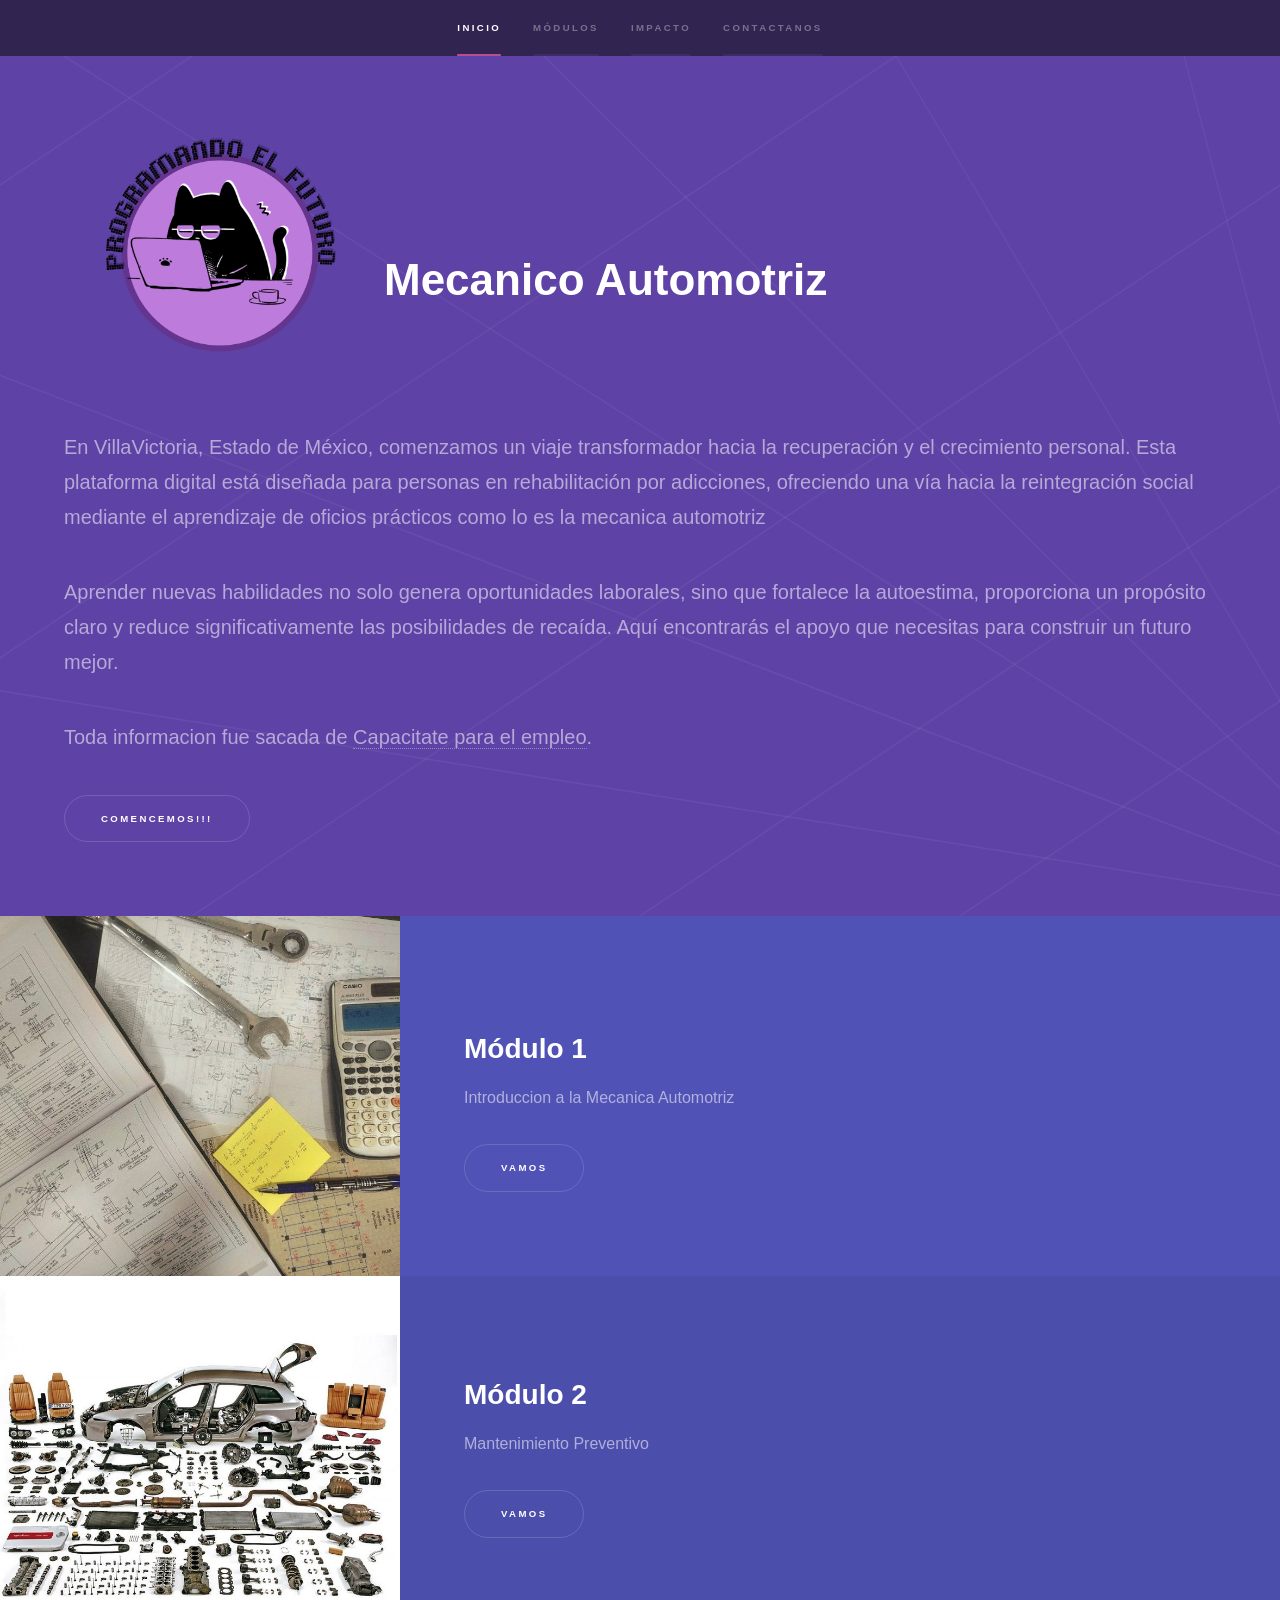
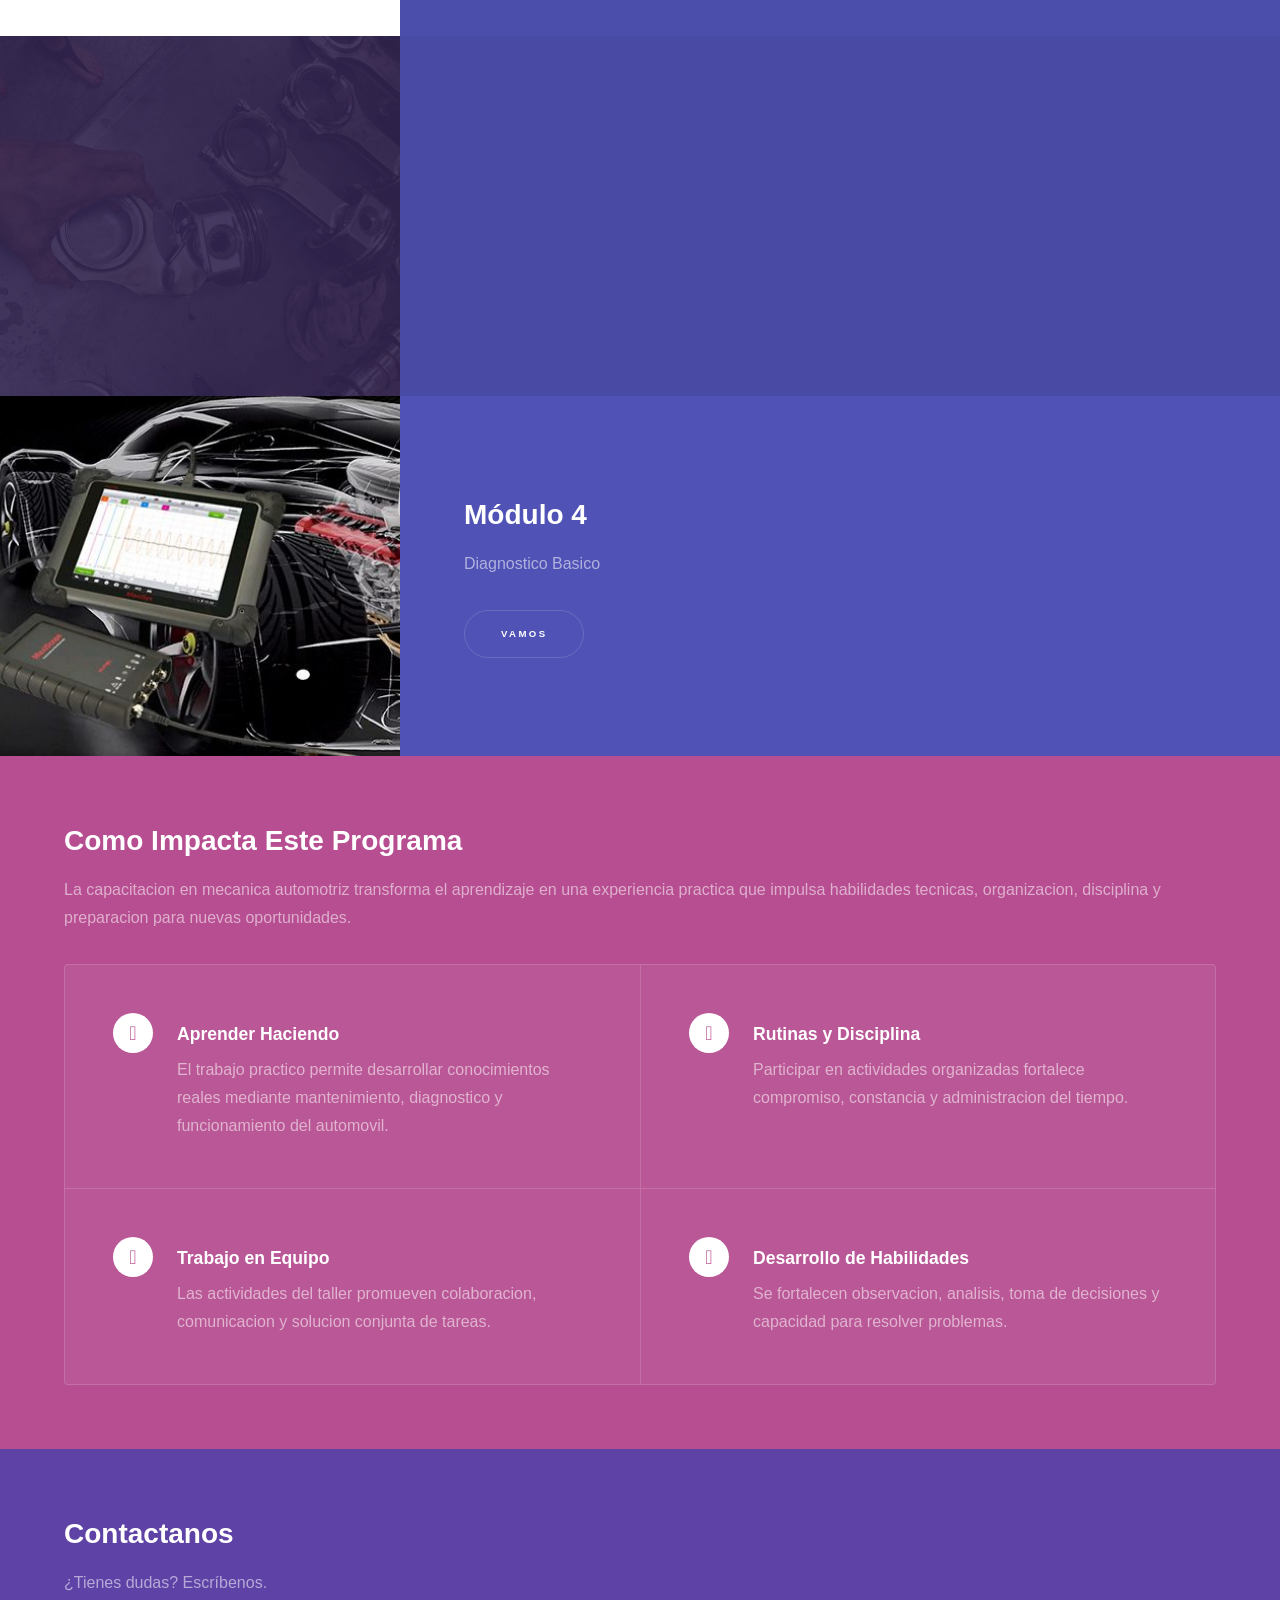
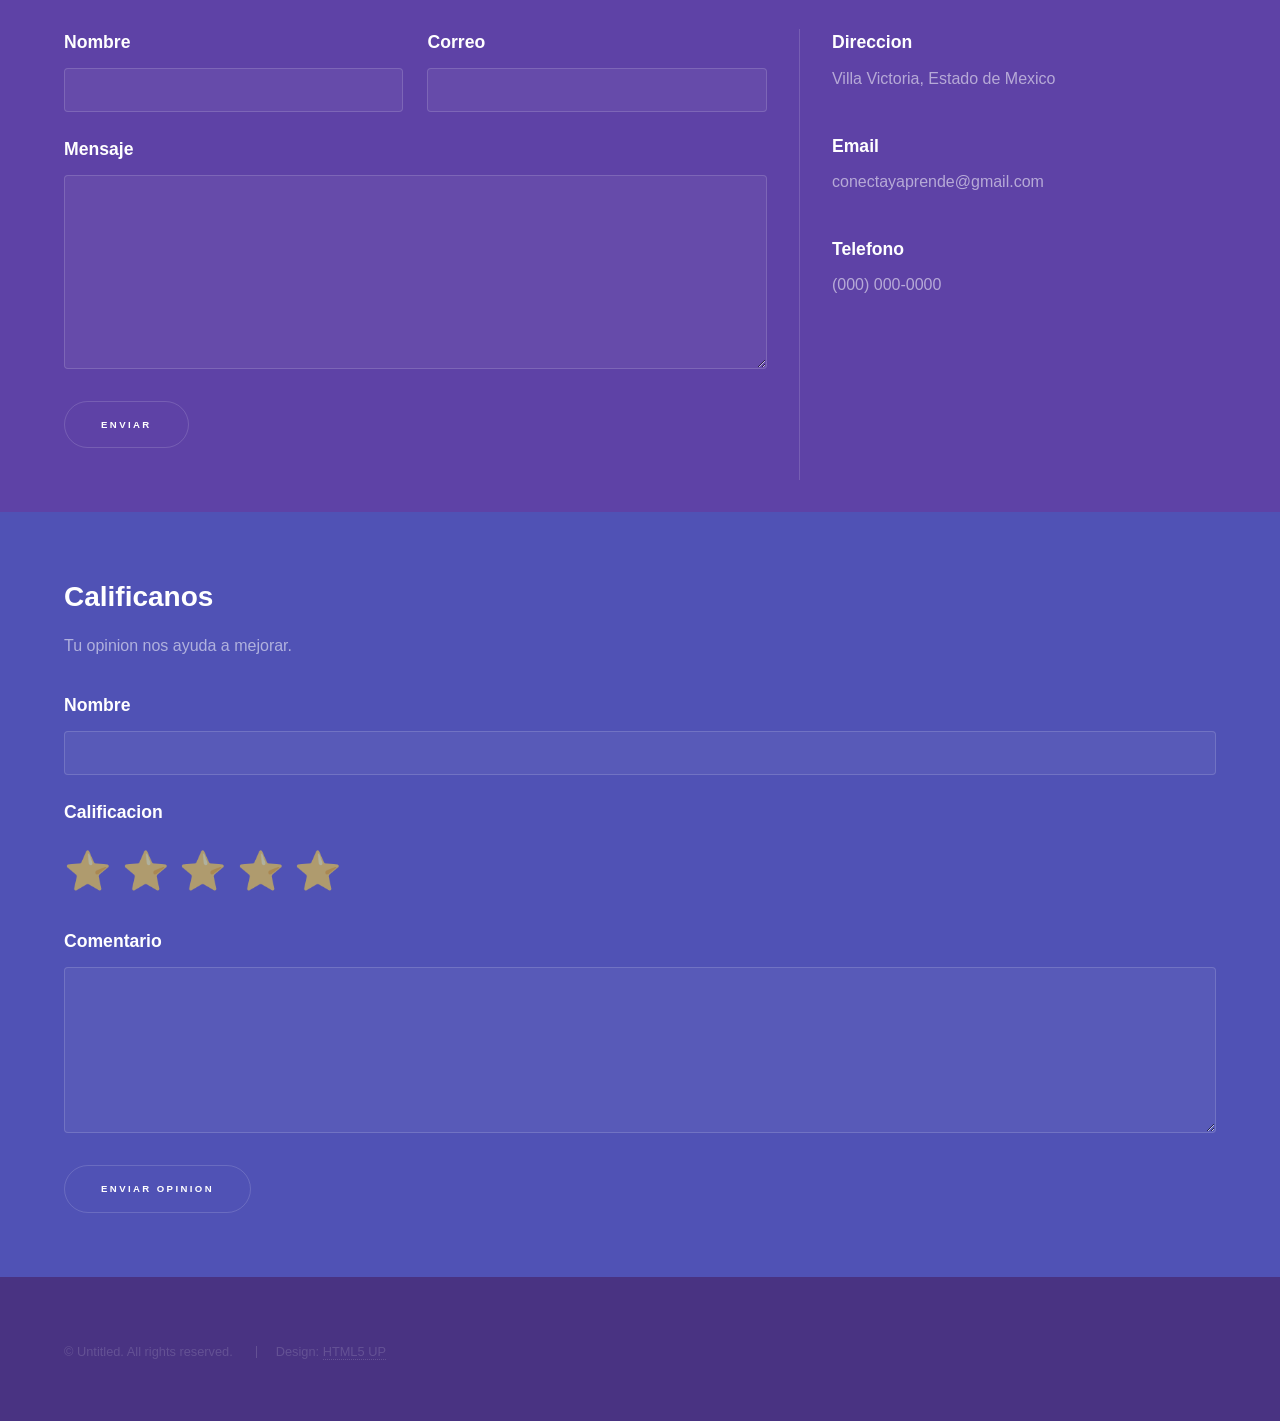
==== commit 5a2654d7: "Update website to fix typos, improve registration, and configure backend API Refactor the project to" ====
--- a/index.html
+++ b/index.html
@@ -1,8 +1,8 @@
 <!DOCTYPE html>
 <!--
-	Hyperspace by HTML5 UP
-	html5up.net | @ajlkn
-	Free for personal and commercial use under the CCA 3.0 license (html5up.net/license)
+        Hyperspace by HTML5 UP
+        html5up.net | @ajlkn
+        Free for personal and commercial use under the CCA 3.0 license (html5up.net/license)
 -->
 <html>
   <head>
@@ -24,7 +24,7 @@
         <nav>
           <ul>
             <li><a href="#intro">Inicio</a></li>
-            <li><a href="#one">Moduolos</a></li>
+            <li><a href="#one">Módulos</a></li>
             <li><a href="#two">Impacto</a></li>
             <li><a href="#three">Contactanos</a></li>
           </ul>
@@ -91,7 +91,7 @@
                   alt="Logo"
                   style="width: 180px; margin-bottom: 1.5em"
               /></span>
-              <h2>Moduolo 1</h2>
+              <h2>Módulo 1</h2>
               <p>Introduccion a la Mecanica Automotriz</p>
               <ul class="actions">
                 <li><a href="modulo_1.html" class="button">Vamos</a></li>
@@ -105,7 +105,7 @@
           /></a>
           <div class="content">
             <div class="inner">
-              <h2>Moduolo 2</h2>
+              <h2>Módulo 2</h2>
               <p>Mantenimiento Preventivo</p>
               <ul class="actions">
                 <li><a href="modulo_2.html" class="button">Vamos</a></li>
@@ -119,7 +119,7 @@
           /></a>
           <div class="content">
             <div class="inner">
-              <h2>Moduolo 3</h2>
+              <h2>Módulo 3</h2>
               <p>Sistemas del Automovil</p>
               <ul class="actions">
                 <li><a href="modulo_3.html" class="button">Vamos</a></li>
@@ -133,7 +133,7 @@
           /></a>
           <div class="content">
             <div class="inner">
-              <h2>Moduolo 4</h2>
+              <h2>Módulo 4</h2>
               <p>Diagnostico Basico</p>
               <ul class="actions">
                 <li><a href="modulo_4.html" class="button">Vamos</a></li>
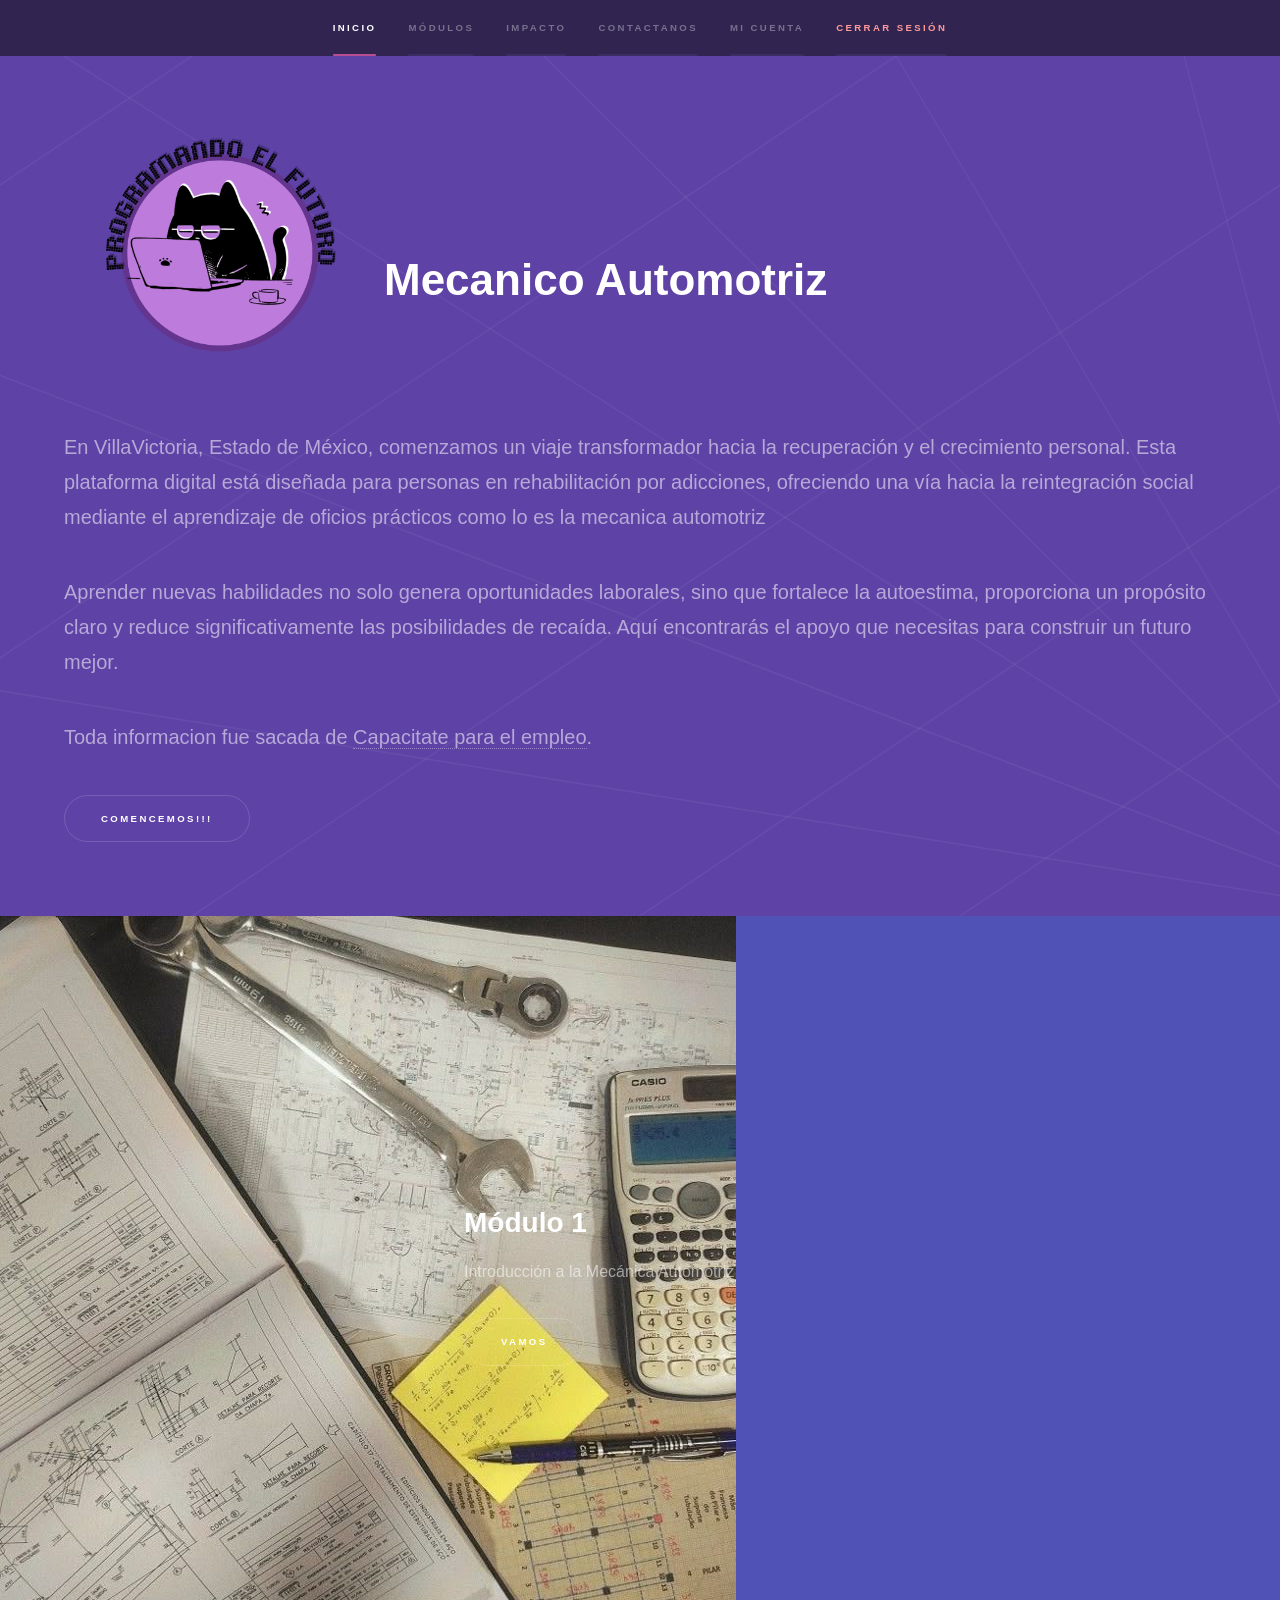
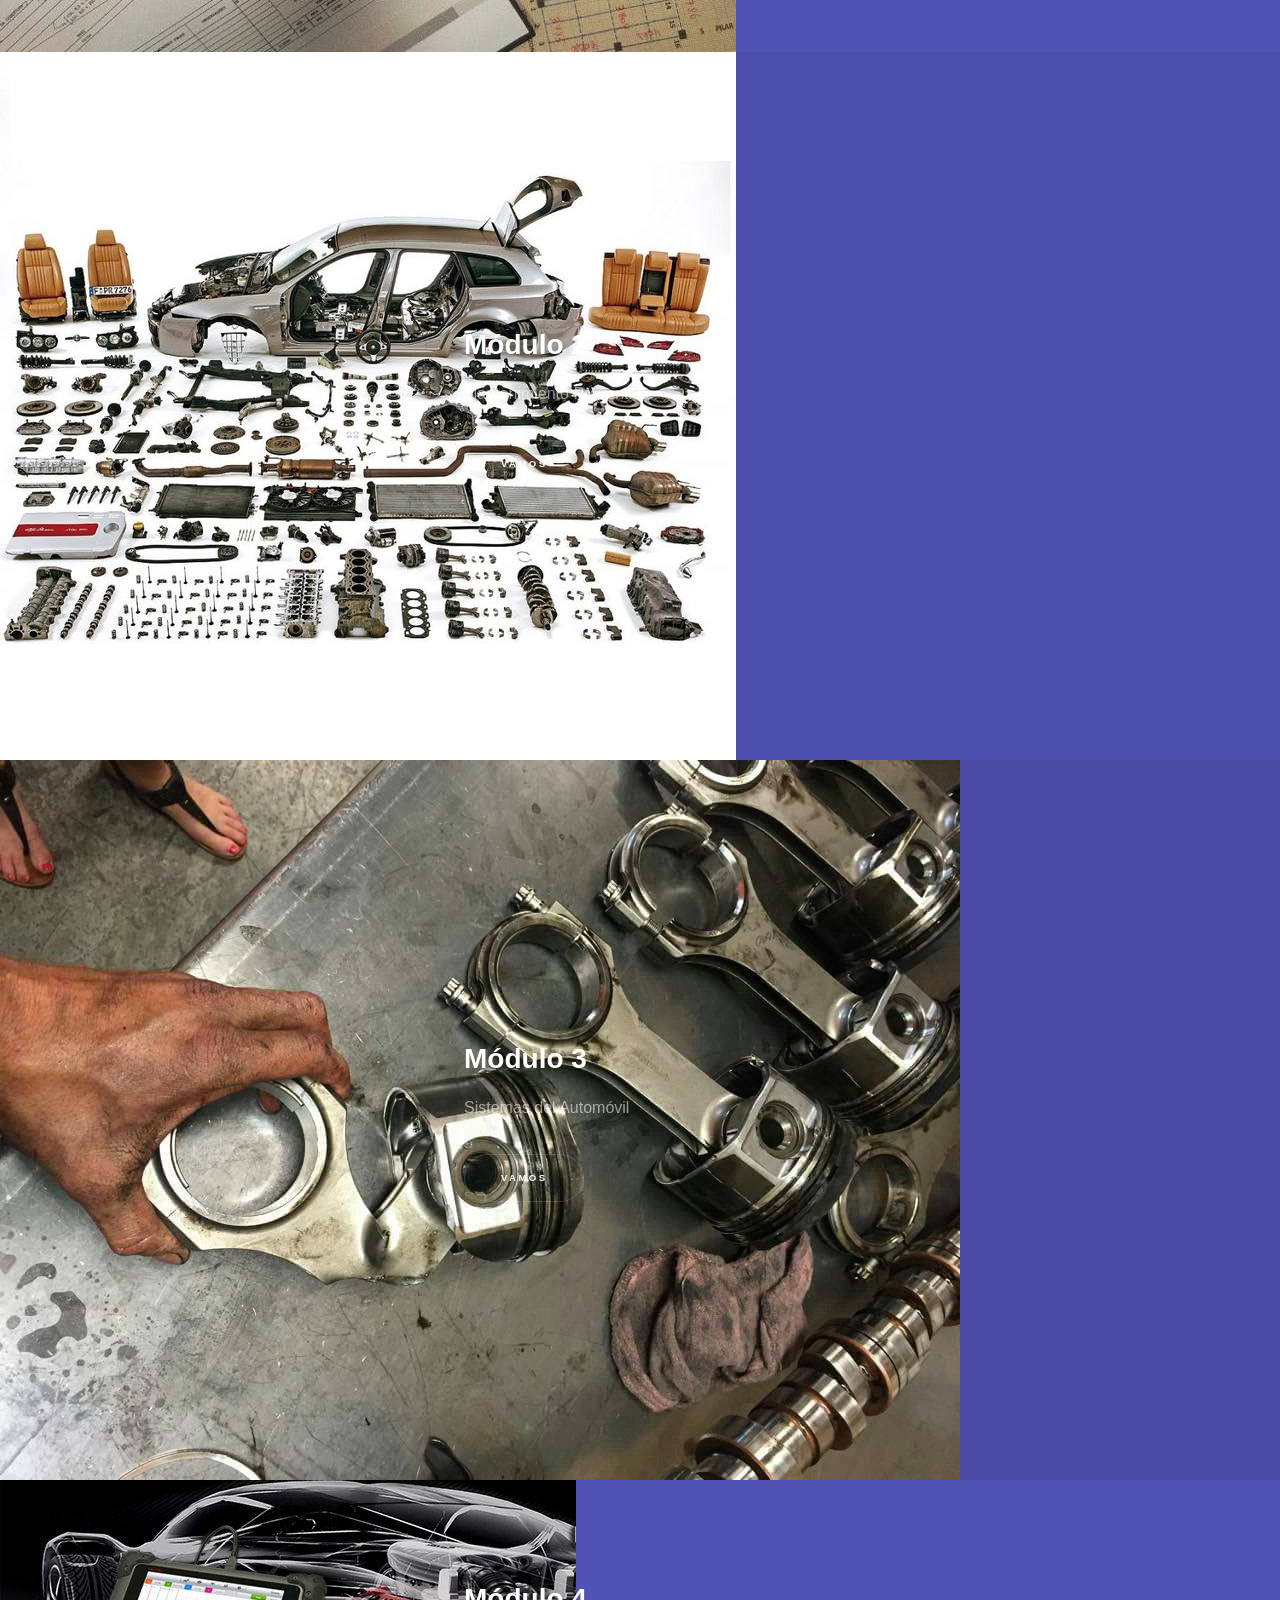
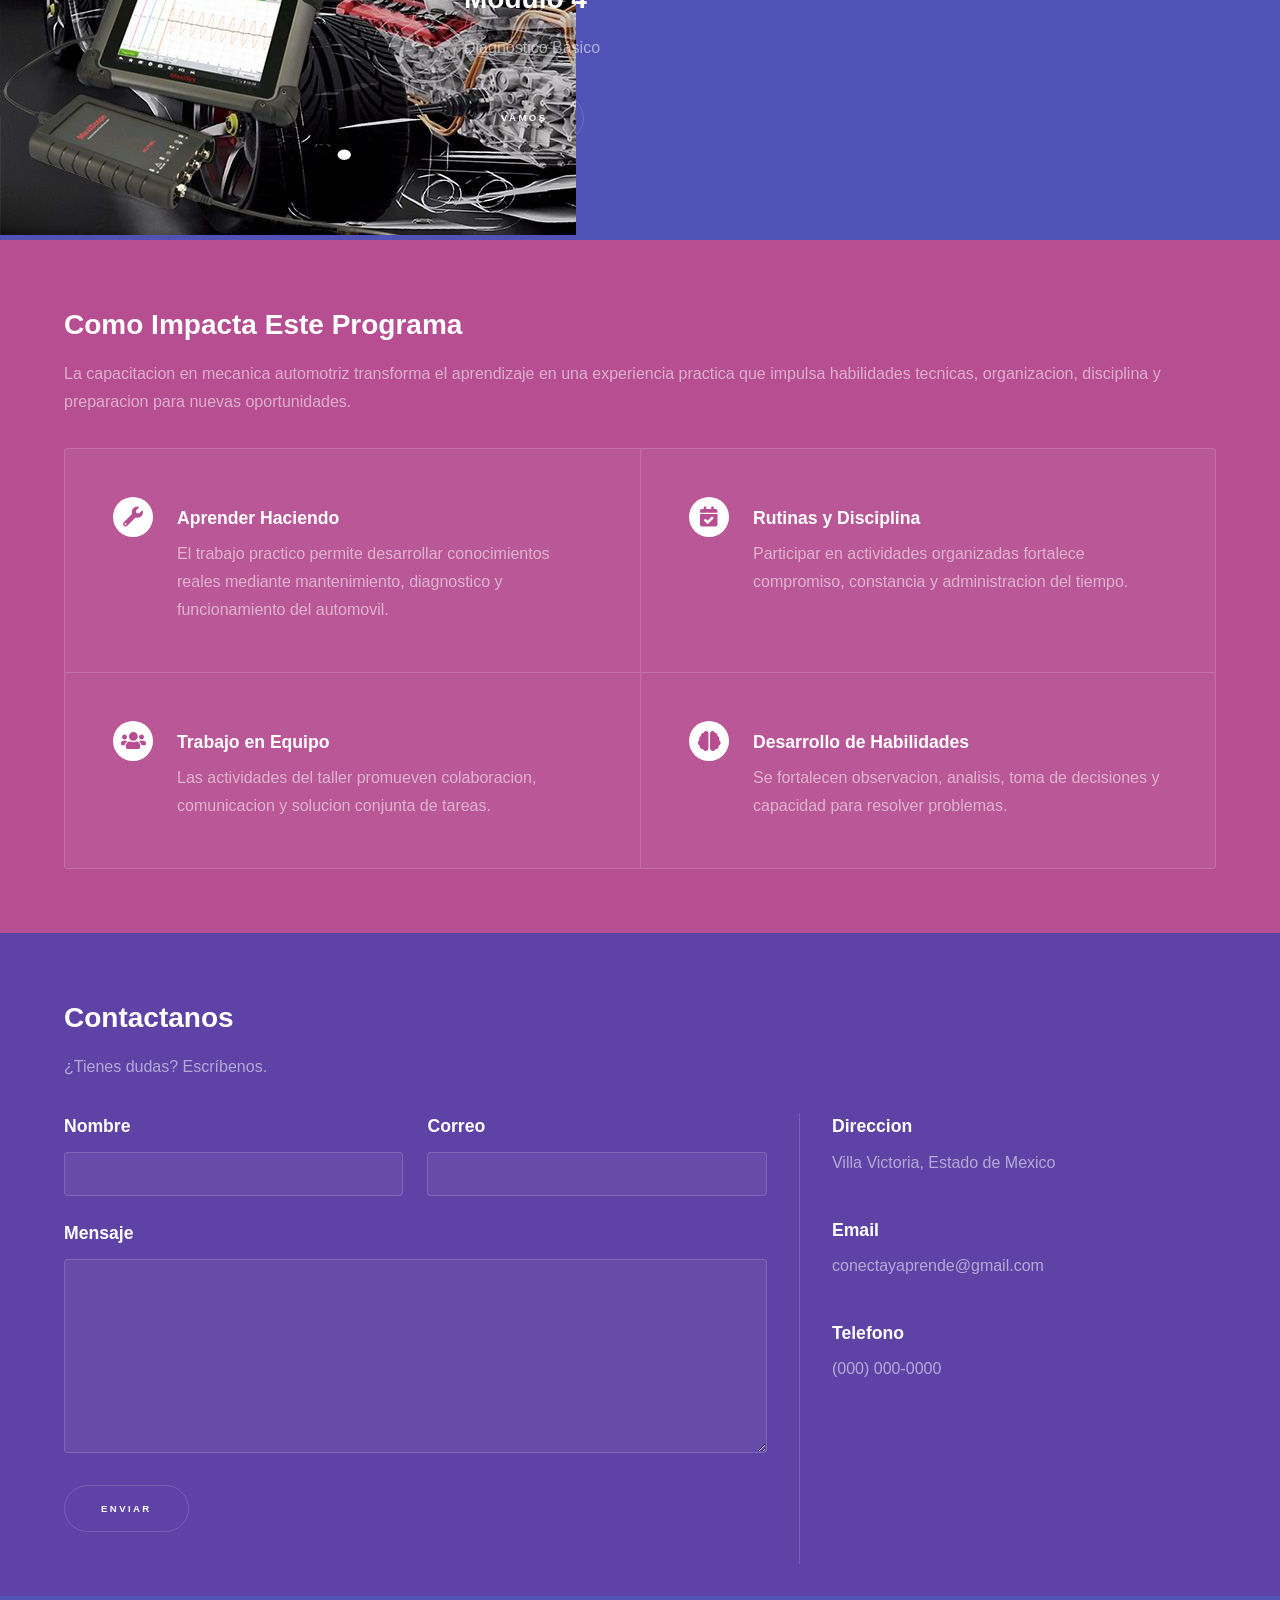
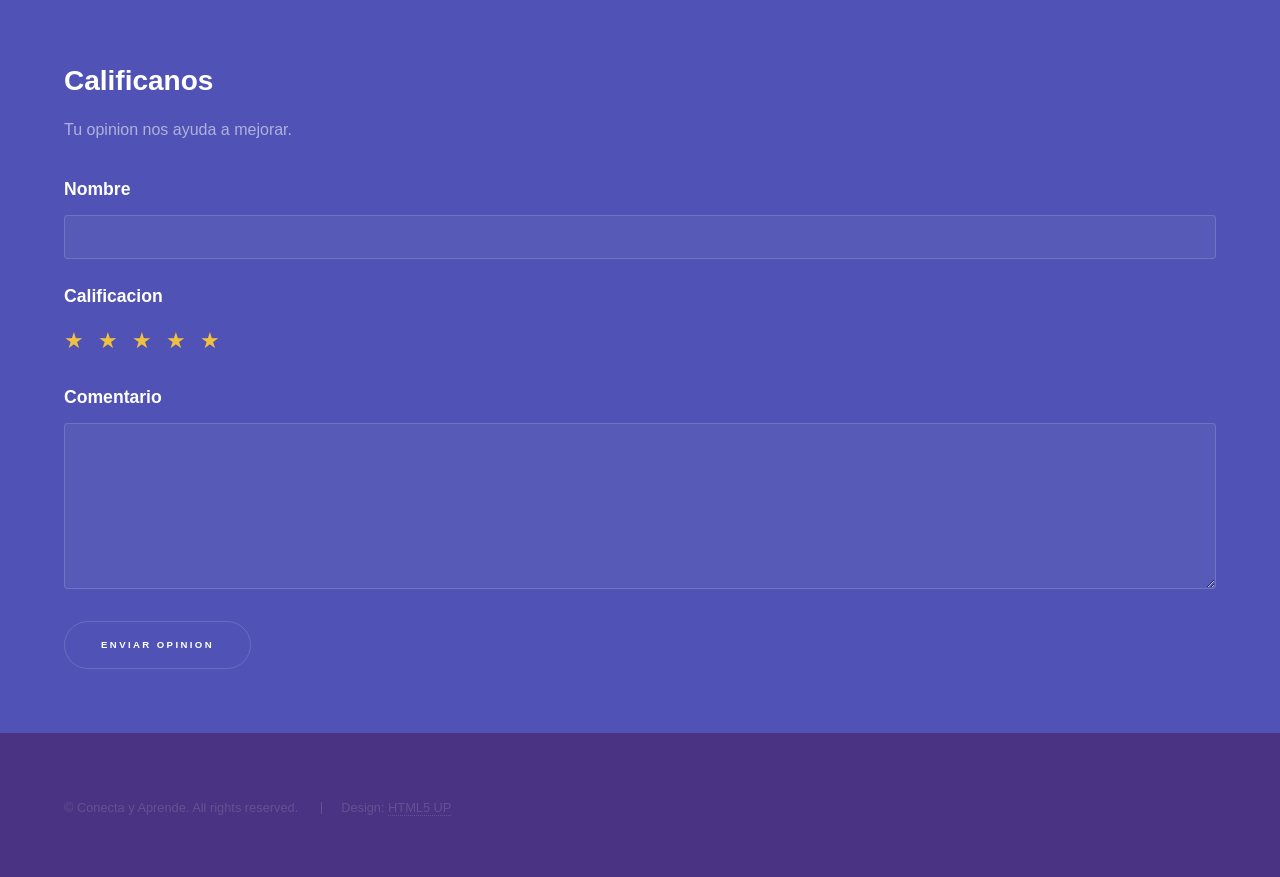
==== commit 95f77676: "Update website to remove emojis and add user progress tracking Updates include: - Removal of all emo" ====
--- a/index.html
+++ b/index.html
@@ -8,16 +8,74 @@
   <head>
     <title>Conecta y Aprende</title>
     <meta charset="utf-8" />
-    <meta
-      name="viewport"
-      content="width=device-width, initial-scale=1, user-scalable=no"
-    />
+    <meta name="viewport" content="width=device-width, initial-scale=1, user-scalable=no" />
     <link rel="stylesheet" href="assets/css/main.css" />
-    <noscript
-      ><link rel="stylesheet" href="assets/css/noscript.css"
-    /></noscript>
+    <noscript><link rel="stylesheet" href="assets/css/noscript.css" /></noscript>
+    <style>
+      /* ── Barra de progreso en intro ─────────────────────── */
+      #bloque-progreso {
+        display: none;
+        background: rgba(255,255,255,0.07);
+        border: 1px solid rgba(255,255,255,0.14);
+        border-radius: 14px;
+        padding: 20px 24px;
+        margin: 22px 0;
+      }
+      #bloque-progreso .saludo {
+        font-size: 1em;
+        margin-bottom: 10px;
+        display: flex;
+        justify-content: space-between;
+        align-items: center;
+        flex-wrap: wrap;
+        gap: 8px;
+      }
+      .barra-track {
+        background: rgba(255,255,255,0.12);
+        border-radius: 50px;
+        height: 18px;
+        overflow: hidden;
+        margin-bottom: 8px;
+      }
+      .barra-inner {
+        height: 100%;
+        border-radius: 50px;
+        background: linear-gradient(90deg, #7b5ea7, #b09ad4);
+        transition: width 0.8s ease;
+        display: flex; align-items: center; justify-content: flex-end;
+        padding-right: 8px; font-size: 0.72em; font-weight: bold;
+      }
+      .modulos-pills {
+        display: flex; flex-wrap: wrap; gap: 8px; margin-top: 8px;
+      }
+      .pill {
+        padding: 4px 12px;
+        border-radius: 20px;
+        font-size: 0.78em;
+        border: 1px solid rgba(255,255,255,0.2);
+        background: rgba(255,255,255,0.06);
+      }
+      .pill.ok {
+        background: rgba(80,200,120,0.18);
+        border-color: rgba(80,200,120,0.4);
+        color: #9effc8;
+      }
+      .btn-mi-cuenta {
+        font-size: 0.82em;
+        padding: 5px 14px;
+        border-radius: 20px;
+        background: rgba(123,94,167,0.3);
+        border: 1px solid rgba(123,94,167,0.5);
+        color: #d4c0f0;
+        cursor: pointer;
+        text-decoration: none;
+        white-space: nowrap;
+      }
+      .btn-mi-cuenta:hover { background: rgba(123,94,167,0.5); }
+    </style>
   </head>
   <body class="is-preload">
+
     <!-- Sidebar -->
     <section id="sidebar">
       <div class="inner">
@@ -27,6 +85,8 @@
             <li><a href="#one">Módulos</a></li>
             <li><a href="#two">Impacto</a></li>
             <li><a href="#three">Contactanos</a></li>
+            <li><a href="mi_cuenta.html">Mi Cuenta</a></li>
+            <li><a href="#" onclick="cerrarSesion(event)" style="color:#ff9a9a;">Cerrar sesión</a></li>
           </ul>
         </nav>
       </div>
@@ -34,23 +94,30 @@
 
     <!-- Wrapper -->
     <div id="wrapper">
+
       <!-- Intro -->
       <section id="intro" class="wrapper style1 fullscreen fade-up">
         <div class="inner">
           <div style="display: flex; align-items: center; gap: 20px">
-            <a
-              href="quienes_somos.html"
-              style="
-                display: flex;
-                align-items: center;
-                gap: 20px;
-                border: none;
-              "
-            >
+            <a href="quienes_somos.html" style="display:flex;align-items:center;gap:20px;border:none;">
               <img src="images/logo.png" alt="Logo" style="width: 300px" />
               <h1 style="margin: 0">Mecanico Automotriz</h1>
             </a>
           </div>
+
+          <!-- Bloque de progreso (visible si hay sesión) -->
+          <div id="bloque-progreso">
+            <div class="saludo">
+              <span id="saludo-txt">Cargando...</span>
+              <a href="mi_cuenta.html" class="btn-mi-cuenta">Mi cuenta</a>
+            </div>
+            <div class="barra-track">
+              <div class="barra-inner" id="barra-inner" style="width:0%"></div>
+            </div>
+            <div id="progreso-label" style="font-size:0.82em; opacity:0.7; margin-bottom:8px;"></div>
+            <div class="modulos-pills" id="modulos-pills"></div>
+          </div>
+
           <p>
             En VillaVictoria, Estado de México, comenzamos un viaje
             transformador hacia la recuperación y el crecimiento personal. Esta
@@ -67,9 +134,7 @@
           </p>
           <p>
             Toda informacion fue sacada de
-            <a href="https://capacitateparaelempleo.org/cursos/view/36"
-              >Capacitate para el empleo</a
-            >.
+            <a href="https://capacitateparaelempleo.org/cursos/view/36">Capacitate para el empleo</a>.
           </p>
           <ul class="actions">
             <li><a href="#one" class="button scrolly">Comencemos!!!</a></li>
@@ -80,64 +145,42 @@
       <!-- One -->
       <section id="one" class="wrapper style2 spotlights">
         <section>
-          <a href="#" class="image"
-            ><img src="images/pic01.jpg" alt="" data-position="center center"
-          /></a>
+          <a href="modulo_1.html" class="image"><img src="images/pic01.jpg" alt="Módulo 1" data-position="center center" /></a>
           <div class="content">
             <div class="inner">
-              <span class="image"
-                ><img
-                  src="images/logo.png"
-                  alt="Logo"
-                  style="width: 180px; margin-bottom: 1.5em"
-              /></span>
               <h2>Módulo 1</h2>
-              <p>Introduccion a la Mecanica Automotriz</p>
-              <ul class="actions">
-                <li><a href="modulo_1.html" class="button">Vamos</a></li>
-              </ul>
+              <p>Introducción a la Mecánica Automotriz</p>
+              <ul class="actions"><li><a href="modulo_1.html" class="button">Vamos</a></li></ul>
             </div>
           </div>
         </section>
         <section>
-          <a href="#" class="image"
-            ><img src="images/pic02.jpg" alt="" data-position="top center"
-          /></a>
+          <a href="modulo_2.html" class="image"><img src="images/pic02.jpg" alt="Módulo 2" data-position="top center" /></a>
           <div class="content">
             <div class="inner">
               <h2>Módulo 2</h2>
               <p>Mantenimiento Preventivo</p>
-              <ul class="actions">
-                <li><a href="modulo_2.html" class="button">Vamos</a></li>
-              </ul>
+              <ul class="actions"><li><a href="modulo_2.html" class="button">Vamos</a></li></ul>
             </div>
           </div>
         </section>
         <section>
-          <a href="#" class="image"
-            ><img src="images/pic03.jpg" alt="" data-position="25% 25%"
-          /></a>
+          <a href="modulo_3.html" class="image"><img src="images/pic03.jpg" alt="Módulo 3" data-position="center center" /></a>
           <div class="content">
             <div class="inner">
               <h2>Módulo 3</h2>
-              <p>Sistemas del Automovil</p>
-              <ul class="actions">
-                <li><a href="modulo_3.html" class="button">Vamos</a></li>
-              </ul>
+              <p>Sistemas del Automóvil</p>
+              <ul class="actions"><li><a href="modulo_3.html" class="button">Vamos</a></li></ul>
             </div>
           </div>
         </section>
         <section>
-          <a href="#" class="image"
-            ><img src="images/modulo4.jpg" alt="" data-position="25% 25%"
-          /></a>
+          <a href="modulo_4.html" class="image"><img src="images/modulo4.jpg" alt="Módulo 4" data-position="center center" /></a>
           <div class="content">
             <div class="inner">
               <h2>Módulo 4</h2>
-              <p>Diagnostico Basico</p>
-              <ul class="actions">
-                <li><a href="modulo_4.html" class="button">Vamos</a></li>
-              </ul>
+              <p>Diagnóstico Básico</p>
+              <ul class="actions"><li><a href="modulo_4.html" class="button">Vamos</a></li></ul>
             </div>
           </div>
         </section>
@@ -147,49 +190,31 @@
       <section id="two" class="wrapper style3 fade-up">
         <div class="inner">
           <h2>Como Impacta Este Programa</h2>
-
           <p>
             La capacitacion en mecanica automotriz transforma el aprendizaje en
             una experiencia practica que impulsa habilidades tecnicas,
             organizacion, disciplina y preparacion para nuevas oportunidades.
           </p>
-
           <div class="features">
             <section>
               <span class="icon solid major fa-wrench"></span>
               <h3>Aprender Haciendo</h3>
-              <p>
-                El trabajo practico permite desarrollar conocimientos reales
-                mediante mantenimiento, diagnostico y funcionamiento del
-                automovil.
-              </p>
-            </section>
-
+              <p>El trabajo practico permite desarrollar conocimientos reales mediante mantenimiento, diagnostico y funcionamiento del automovil.</p>
+            </section>
             <section>
               <span class="icon solid major fa-calendar-check"></span>
               <h3>Rutinas y Disciplina</h3>
-              <p>
-                Participar en actividades organizadas fortalece compromiso,
-                constancia y administracion del tiempo.
-              </p>
-            </section>
-
+              <p>Participar en actividades organizadas fortalece compromiso, constancia y administracion del tiempo.</p>
+            </section>
             <section>
               <span class="icon solid major fa-users"></span>
               <h3>Trabajo en Equipo</h3>
-              <p>
-                Las actividades del taller promueven colaboracion, comunicacion
-                y solucion conjunta de tareas.
-              </p>
-            </section>
-
+              <p>Las actividades del taller promueven colaboracion, comunicacion y solucion conjunta de tareas.</p>
+            </section>
             <section>
               <span class="icon solid major fa-brain"></span>
               <h3>Desarrollo de Habilidades</h3>
-              <p>
-                Se fortalecen observacion, analisis, toma de decisiones y
-                capacidad para resolver problemas.
-              </p>
+              <p>Se fortalecen observacion, analisis, toma de decisiones y capacidad para resolver problemas.</p>
             </section>
           </div>
         </div>
@@ -199,51 +224,23 @@
       <section id="three" class="wrapper style1 fade-up">
         <div class="inner">
           <h2>Contactanos</h2>
-
           <p>¿Tienes dudas? Escríbenos.</p>
-
           <div class="split style1">
             <section>
               <form>
                 <div class="fields">
-                  <div class="field half">
-                    <label>Nombre</label>
-                    <input type="text" />
-                  </div>
-
-                  <div class="field half">
-                    <label>Correo</label>
-                    <input type="email" />
-                  </div>
-
-                  <div class="field">
-                    <label>Mensaje</label>
-                    <textarea rows="6"></textarea>
-                  </div>
+                  <div class="field half"><label>Nombre</label><input type="text" /></div>
+                  <div class="field half"><label>Correo</label><input type="email" /></div>
+                  <div class="field"><label>Mensaje</label><textarea rows="6"></textarea></div>
                 </div>
-
-                <ul class="actions">
-                  <li><a href="#" class="button submit">Enviar</a></li>
-                </ul>
+                <ul class="actions"><li><a href="#" class="button submit">Enviar</a></li></ul>
               </form>
             </section>
-
             <section>
               <ul class="contact">
-                <li>
-                  <h3>Direccion</h3>
-                  <span>Villa Victoria, Estado de Mexico</span>
-                </li>
-
-                <li>
-                  <h3>Email</h3>
-                  <span>conectayaprende@gmail.com</span>
-                </li>
-
-                <li>
-                  <h3>Telefono</h3>
-                  <span>(000) 000-0000</span>
-                </li>
+                <li><h3>Direccion</h3><span>Villa Victoria, Estado de Mexico</span></li>
+                <li><h3>Email</h3><span>conectayaprende@gmail.com</span></li>
+                <li><h3>Telefono</h3><span>(000) 000-0000</span></li>
               </ul>
             </section>
           </div>
@@ -253,33 +250,14 @@
       <section id="rating" class="wrapper style2 fade-up">
         <div class="inner">
           <h2>Calificanos</h2>
-
           <p>Tu opinion nos ayuda a mejorar.</p>
-
           <form>
             <div class="fields">
-              <div class="field">
-                <label>Nombre</label>
-                <input type="text" />
-              </div>
-
-              <div class="field">
-                <label>Calificacion</label>
-
-                <div style="font-size: 38px">⭐ ⭐ ⭐ ⭐ ⭐</div>
-              </div>
-
-              <div class="field">
-                <label>Comentario</label>
-                <textarea rows="5"></textarea>
-              </div>
-            </div>
-
-            <ul class="actions">
-              <li>
-                <a href="#" class="button submit"> Enviar Opinion </a>
-              </li>
-            </ul>
+              <div class="field"><label>Nombre</label><input type="text" /></div>
+              <div class="field"><label>Calificacion</label><div style="font-size: 22px; letter-spacing: 4px; color: #f0c040;">&#9733; &#9733; &#9733; &#9733; &#9733;</div></div>
+              <div class="field"><label>Comentario</label><textarea rows="5"></textarea></div>
+            </div>
+            <ul class="actions"><li><a href="#" class="button submit">Enviar Opinion</a></li></ul>
           </form>
         </div>
       </section>
@@ -289,13 +267,12 @@
     <footer id="footer" class="wrapper style1-alt">
       <div class="inner">
         <ul class="menu">
-          <li>&copy; Untitled. All rights reserved.</li>
+          <li>&copy; Conecta y Aprende. All rights reserved.</li>
           <li>Design: <a href="http://html5up.net">HTML5 UP</a></li>
         </ul>
       </div>
     </footer>
 
-    <!-- Scripts -->
     <script src="assets/js/jquery.min.js"></script>
     <script src="assets/js/jquery.scrollex.min.js"></script>
     <script src="assets/js/jquery.scrolly.min.js"></script>
@@ -303,5 +280,48 @@
     <script src="assets/js/breakpoints.min.js"></script>
     <script src="assets/js/util.js"></script>
     <script src="assets/js/main.js"></script>
+
+    <script>
+      function cerrarSesion(e) {
+        if (e) e.preventDefault();
+        localStorage.removeItem("usuario_conecta");
+        window.location.href = "inicio.html";
+      }
+
+      (function cargarProgreso() {
+        const usuario = JSON.parse(localStorage.getItem("usuario_conecta") || "null");
+        if (!usuario) return;
+
+        document.getElementById("bloque-progreso").style.display = "block";
+        document.getElementById("saludo-txt").textContent = "¡Hola, " + usuario.nombre + "! Tu avance:";
+
+        fetch("/progreso/" + usuario.id)
+          .then(r => r.json())
+          .then(data => {
+            const completados = data.length;
+            const pct = Math.round((completados / 4) * 100);
+
+            const barra = document.getElementById("barra-inner");
+            barra.style.width = pct + "%";
+            barra.textContent = pct > 12 ? pct + "%" : "";
+
+            document.getElementById("progreso-label").textContent =
+              completados === 4
+                ? "¡Completaste todos los módulos!"
+                : completados + " de 4 módulos completados";
+
+            const nombres = ["Módulo 1","Módulo 2","Módulo 3","Módulo 4"];
+            const completadosNums = data.map(d => d.modulo);
+            document.getElementById("modulos-pills").innerHTML = nombres.map((n, i) => {
+              const ok = completadosNums.includes(i + 1);
+              const p  = data.find(d => d.modulo === i + 1);
+              return `<span class="pill ${ok ? "ok" : ""}">
+                ${ok ? "Completado" : "Pendiente"} - ${n}${ok && p ? " (" + p.puntaje + "%)" : ""}
+              </span>`;
+            }).join("");
+          })
+          .catch(() => {});
+      })();
+    </script>
   </body>
 </html>
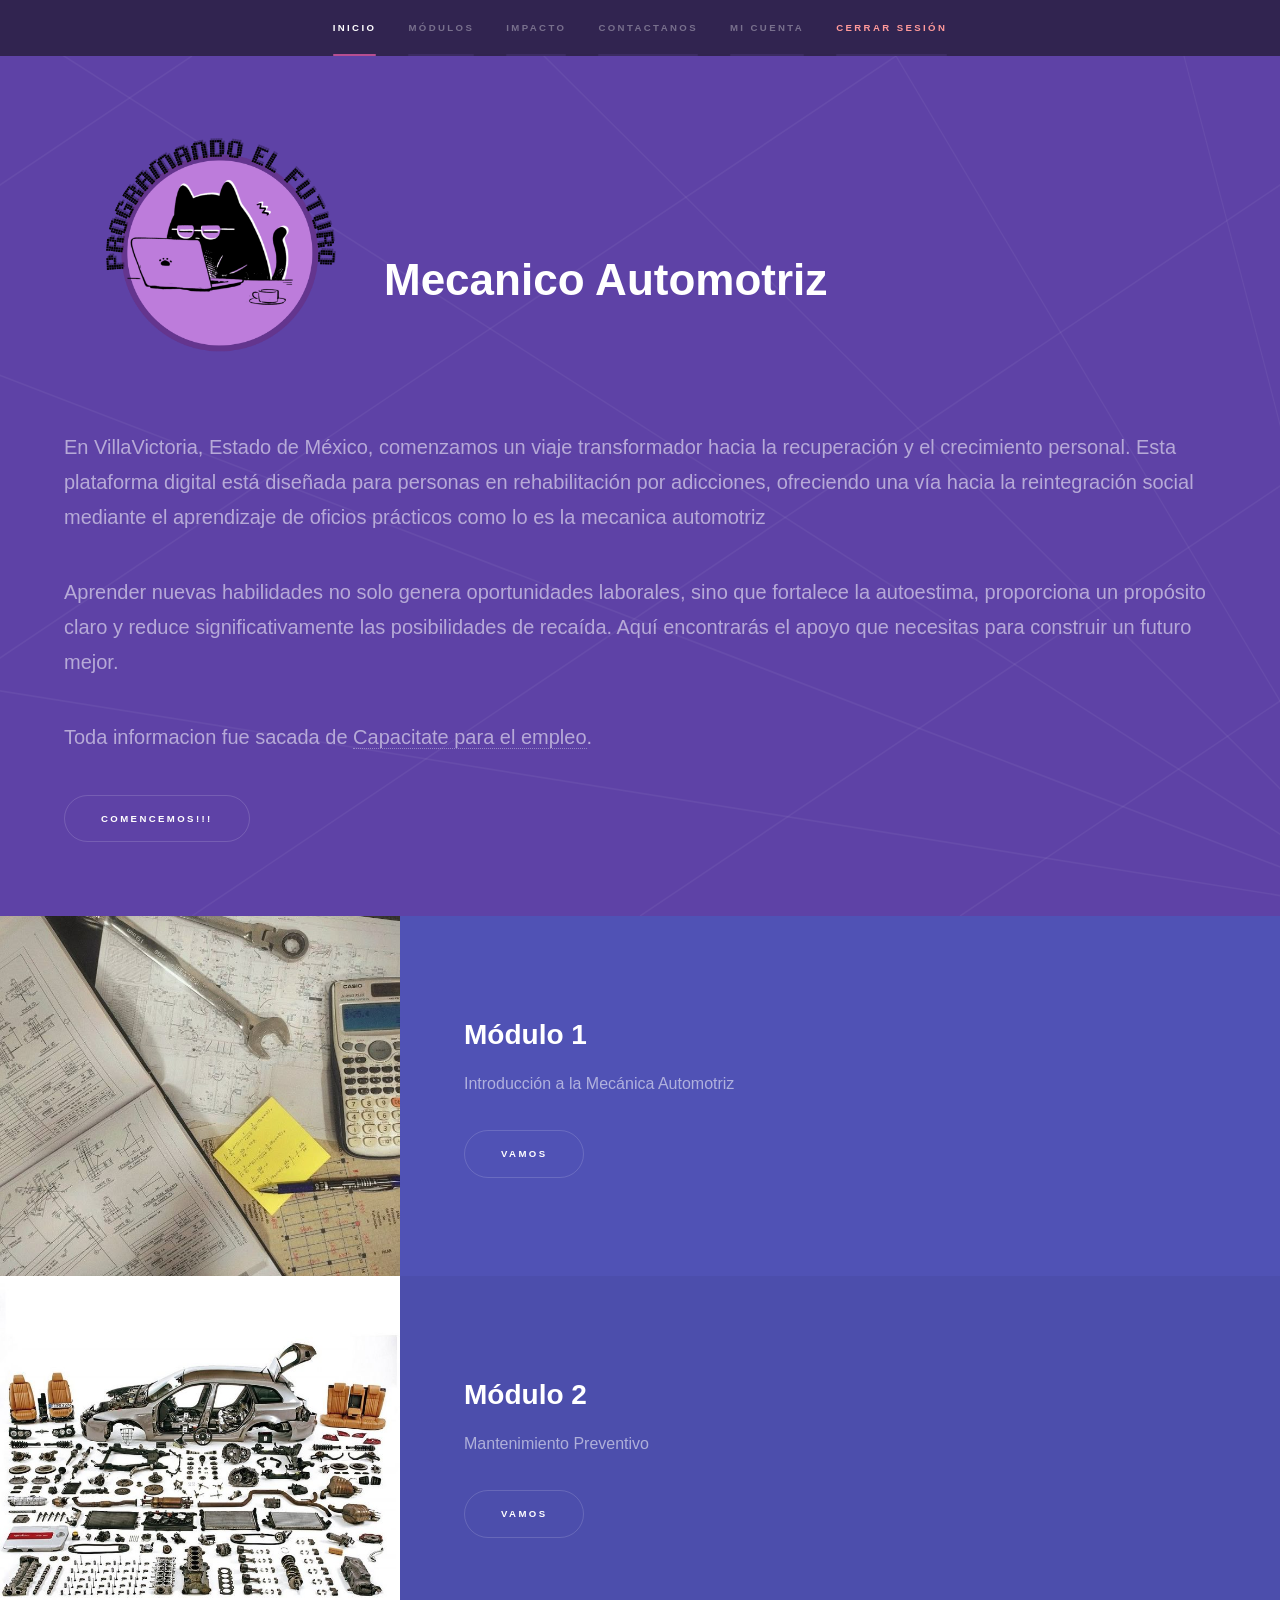
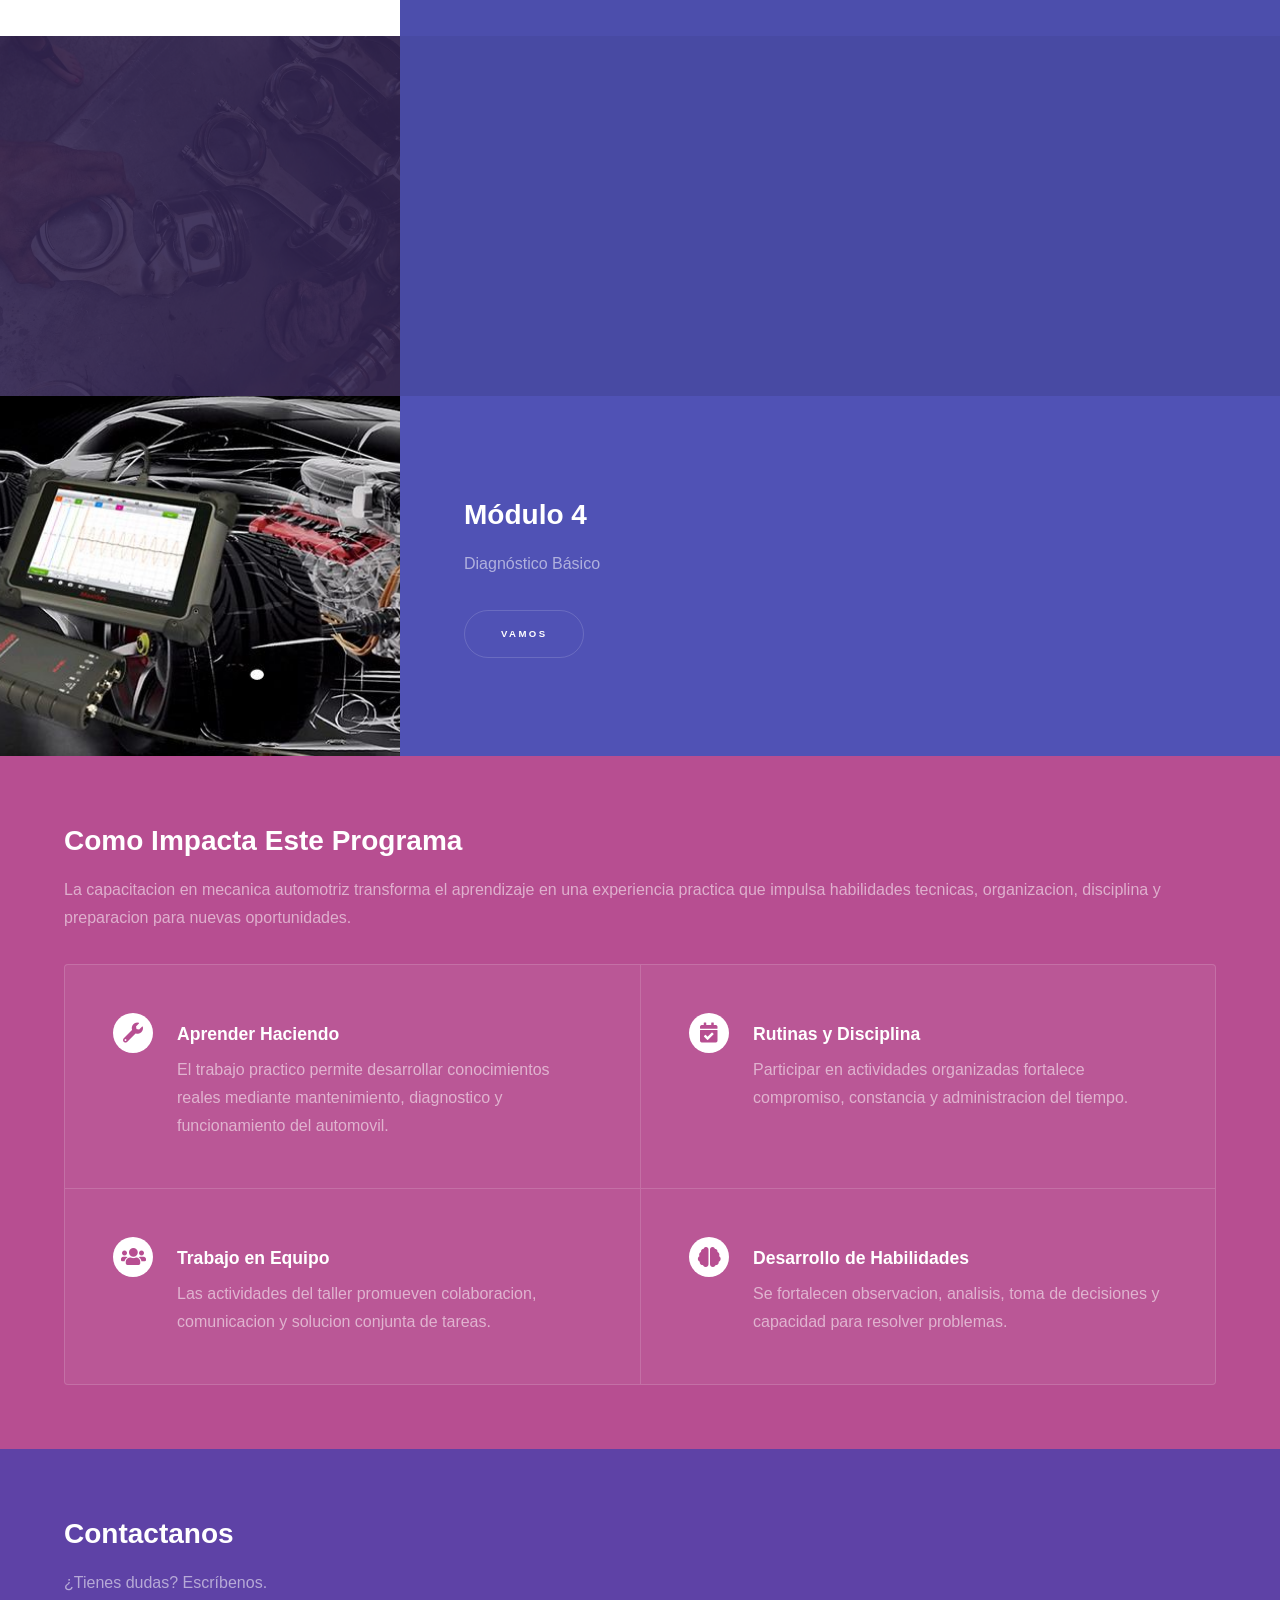
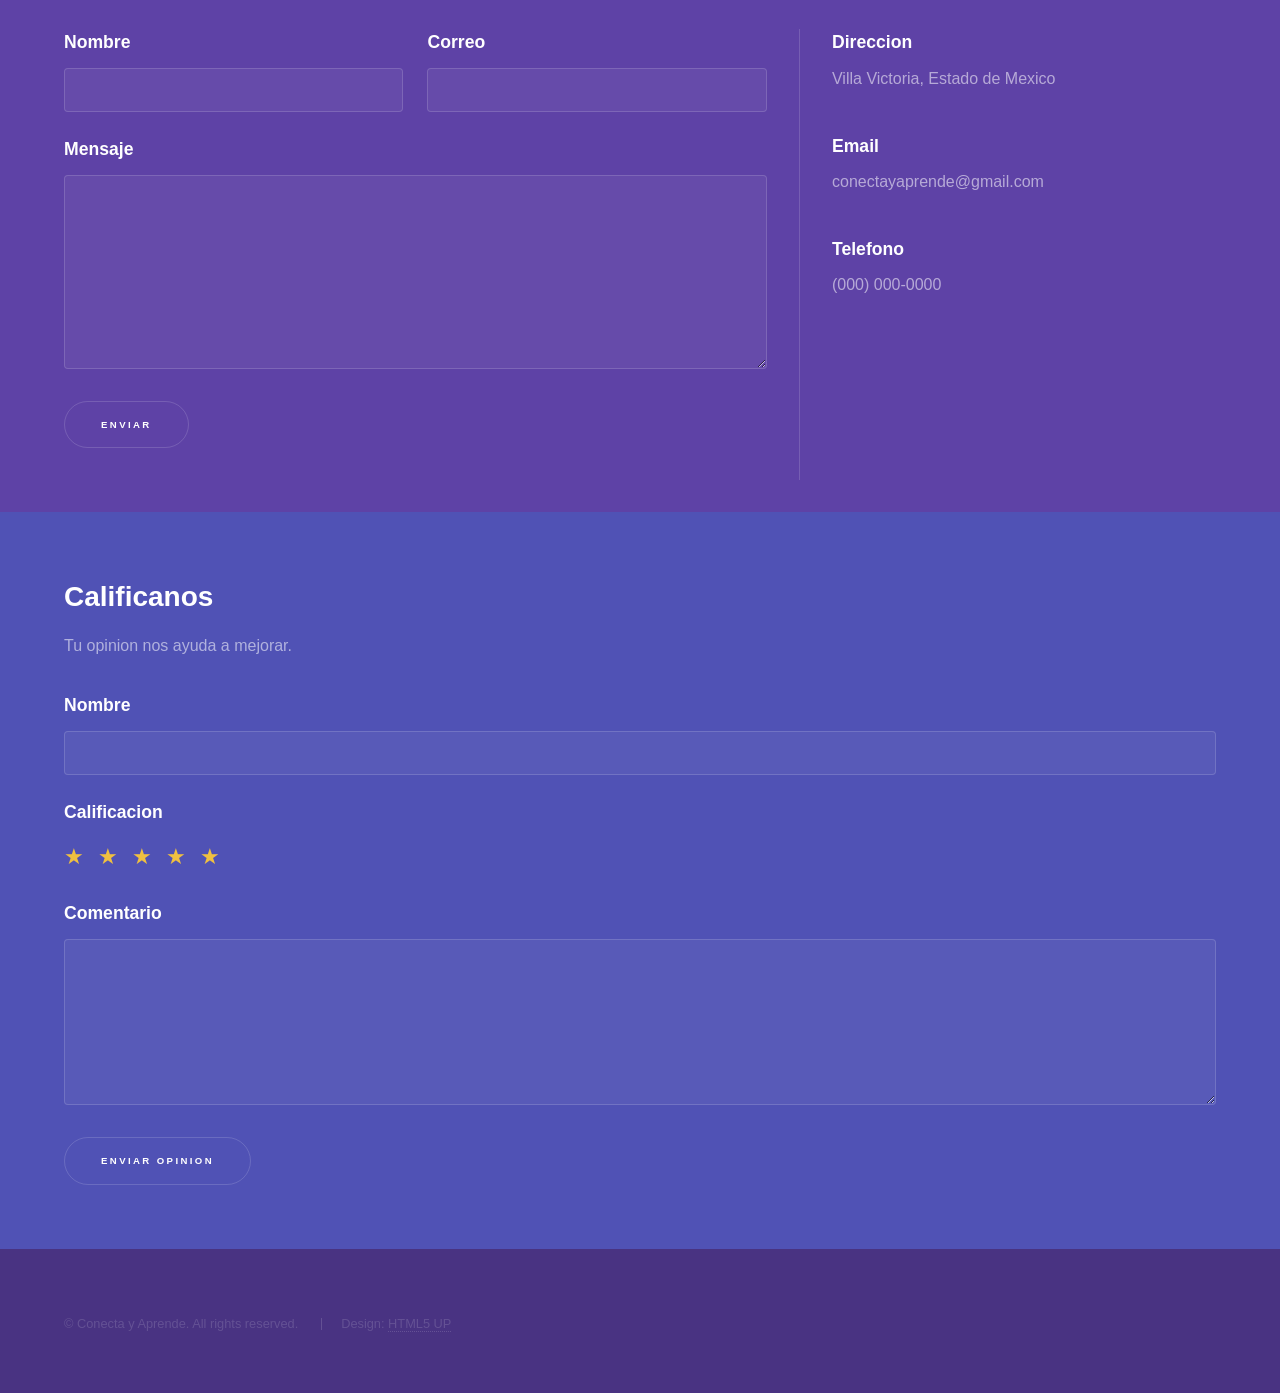
==== commit 77d6dcf0: "Fix website errors preventing users from closing sessions or submitting forms Corrected `href="#"` a" ====
--- a/index.html
+++ b/index.html
@@ -86,7 +86,7 @@
             <li><a href="#two">Impacto</a></li>
             <li><a href="#three">Contactanos</a></li>
             <li><a href="mi_cuenta.html">Mi Cuenta</a></li>
-            <li><a href="#" onclick="cerrarSesion(event)" style="color:#ff9a9a;">Cerrar sesión</a></li>
+            <li><a href="javascript:void(0)" onclick="cerrarSesion()" style="color:#ff9a9a;">Cerrar sesión</a></li>
           </ul>
         </nav>
       </div>
@@ -233,7 +233,7 @@
                   <div class="field half"><label>Correo</label><input type="email" /></div>
                   <div class="field"><label>Mensaje</label><textarea rows="6"></textarea></div>
                 </div>
-                <ul class="actions"><li><a href="#" class="button submit">Enviar</a></li></ul>
+                <ul class="actions"><li><button type="button" class="button submit">Enviar</button></li></ul>
               </form>
             </section>
             <section>
@@ -257,7 +257,7 @@
               <div class="field"><label>Calificacion</label><div style="font-size: 22px; letter-spacing: 4px; color: #f0c040;">&#9733; &#9733; &#9733; &#9733; &#9733;</div></div>
               <div class="field"><label>Comentario</label><textarea rows="5"></textarea></div>
             </div>
-            <ul class="actions"><li><a href="#" class="button submit">Enviar Opinion</a></li></ul>
+            <ul class="actions"><li><button type="button" class="button submit">Enviar Opinion</button></li></ul>
           </form>
         </div>
       </section>
